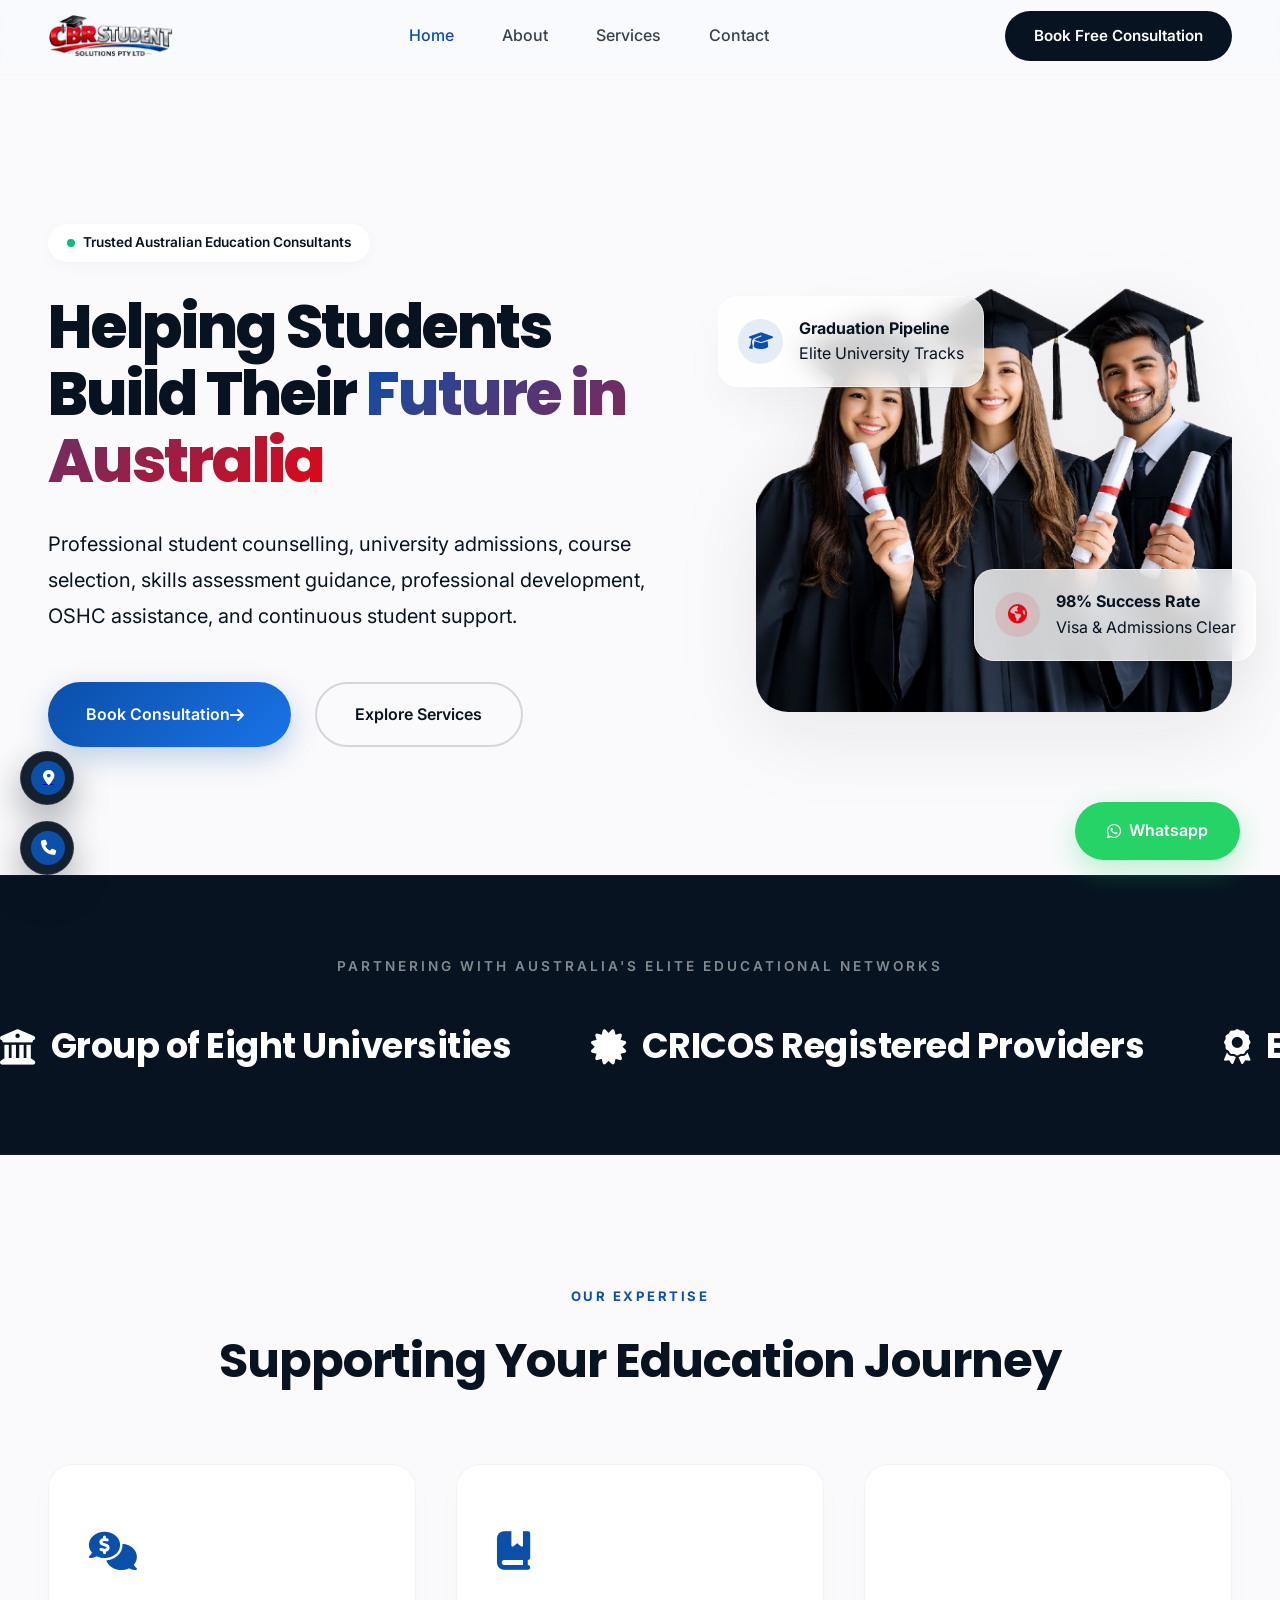
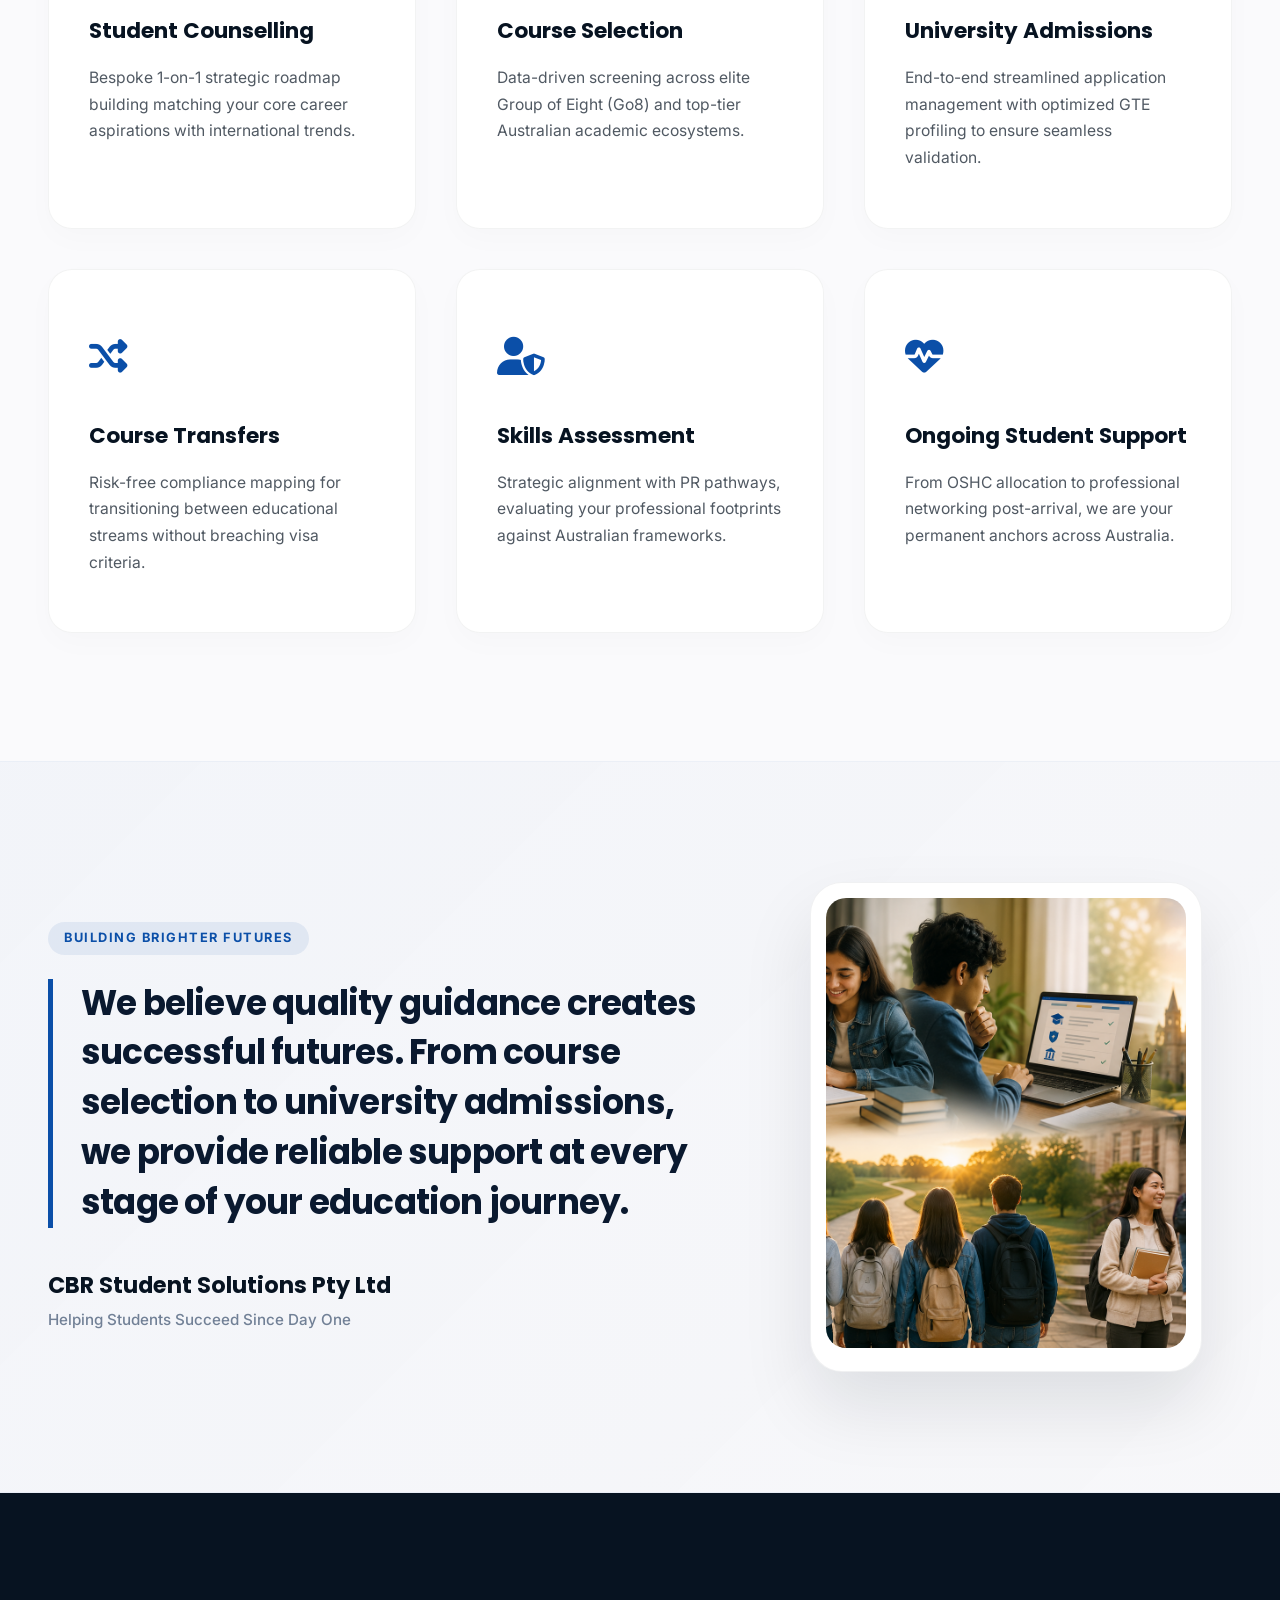
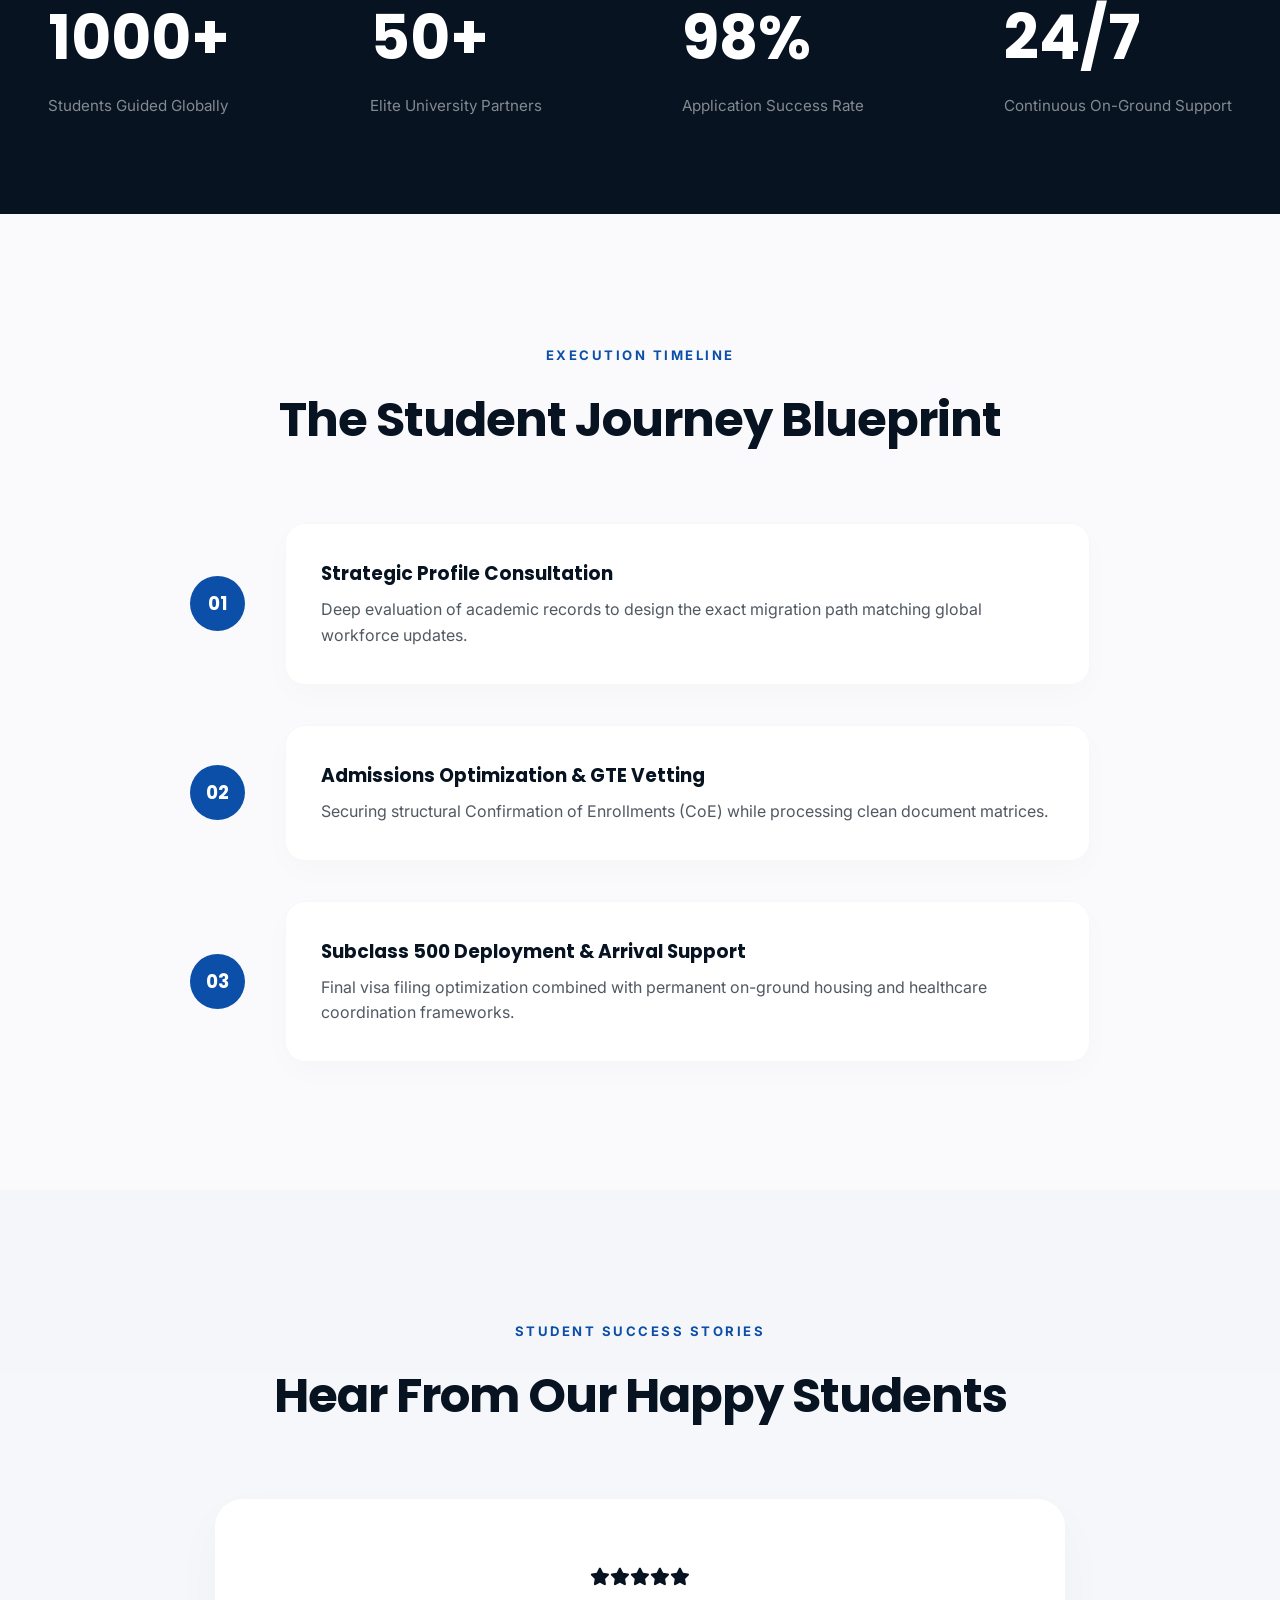
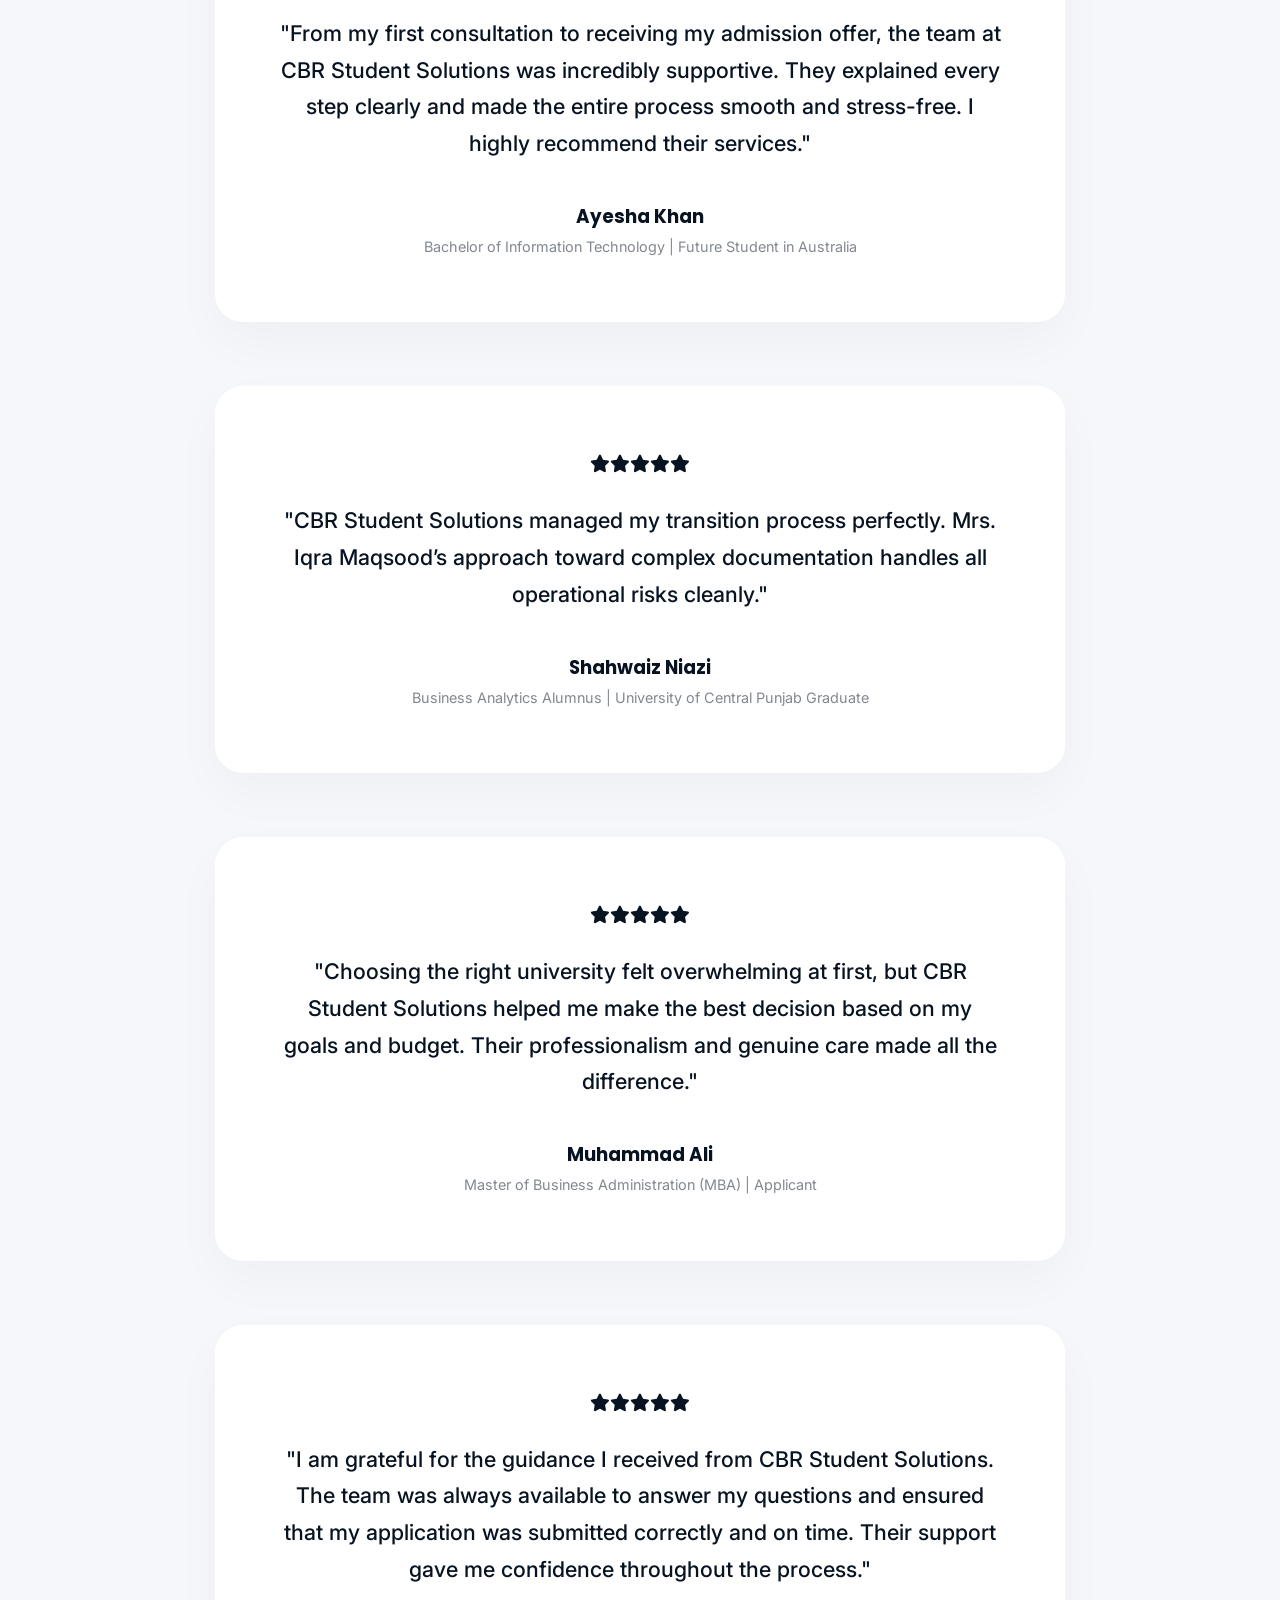
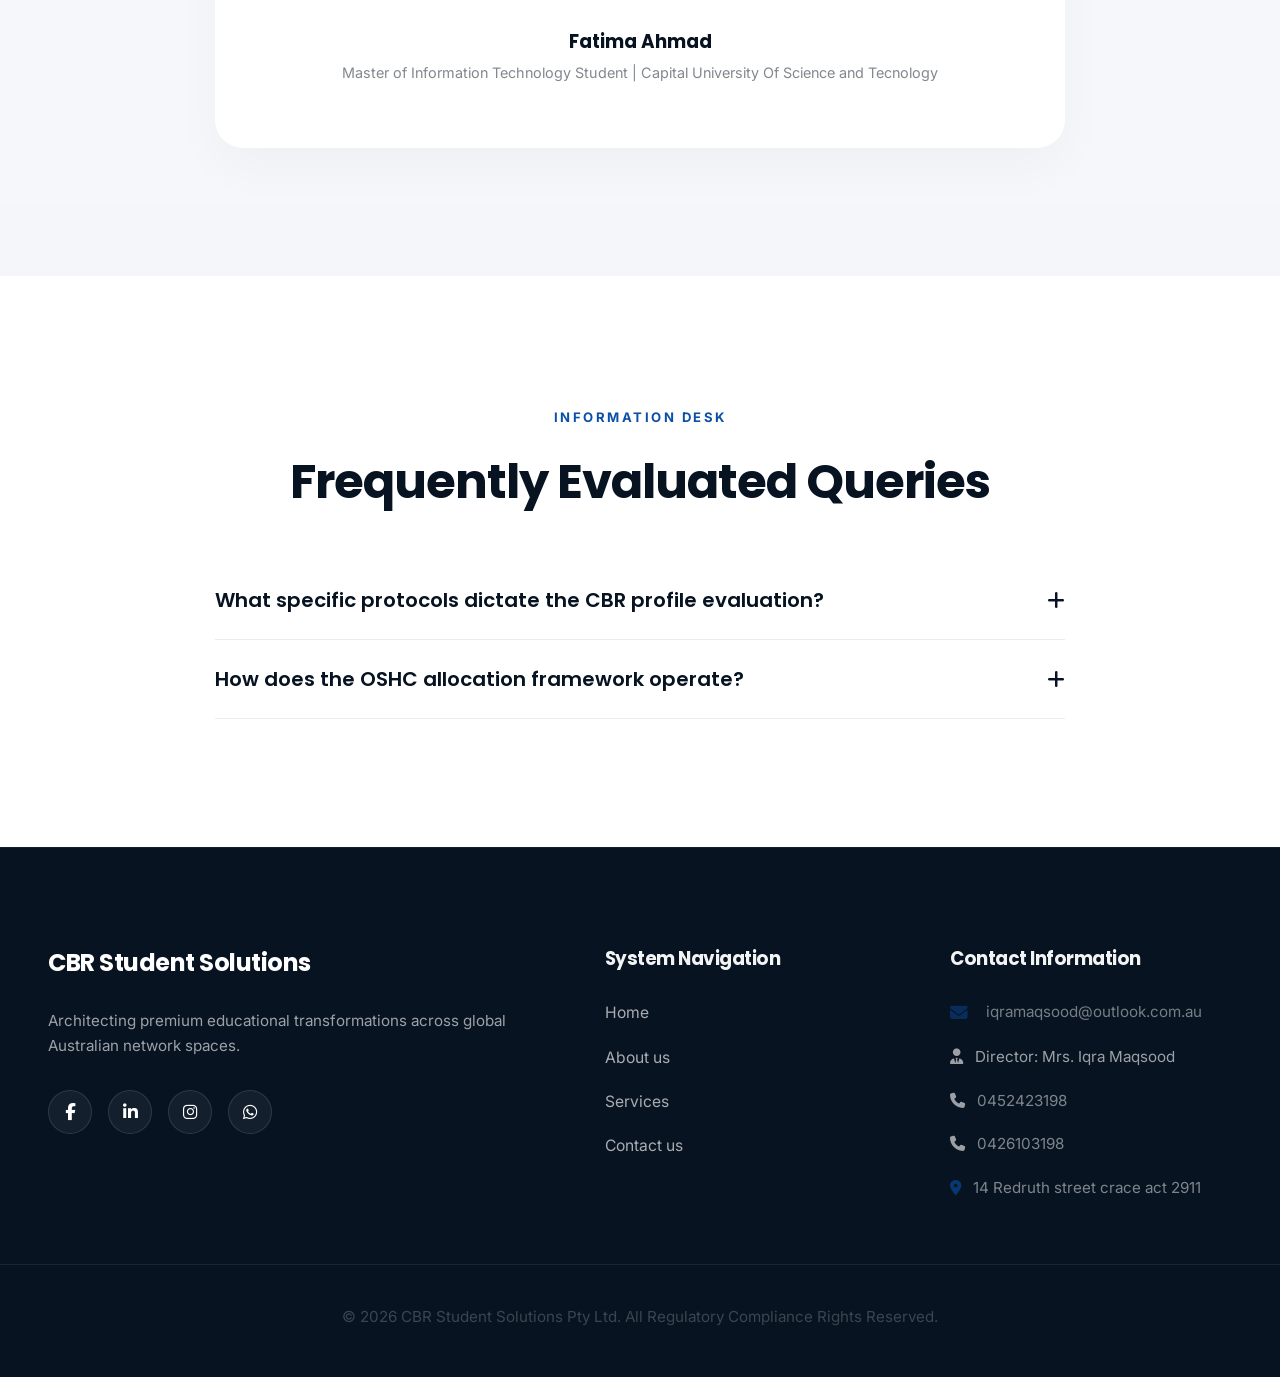
==== index.html @ 1807a9c5 "Add files via upload" ====
<!DOCTYPE html>
<html lang="en">
<head>
    <meta charset="UTF-8">
    <meta name="viewport" content="width=device-width, initial-scale=1.0">
    <meta name="description" content="CBR Student Solutions Pty Ltd - Elite Australian Education Consultancy. Expert university admissions, visa compliance, and course selection by Mrs. Iqra Maqsood.">
    <meta name="keywords" content="Study in Australia, Australian Education Consultant, University Admission, Student Visa Australia, CBR Student Solutions">
    <meta name="author" content="CBR Student Solutions">
    
    <!-- Open Graph Metadata -->
    <meta property="og:type" content="website">
    <meta property="og:url" content="https://cbrstudentsolutions.com.au/">
    <meta property="og:title" content="CBR Student Solutions | Australian Education Consultancy">
    <meta property="og:description" content="Empowering international students to build their futures in Australia with elite, transparent counseling and end-to-end admissions support.">
    <meta property="og:image" content="assets/images/og-banner.jpg">

    <title>CBR Student Solutions | Elite Australian Education Consultancy</title>
    
    <!-- Premium Google Fonts -->
    <link rel="preconnect" href="https://fonts.googleapis.com">
    <link rel="preconnect" href="https://fonts.gstatic.com" crossorigin>
    <link href="https://fonts.googleapis.com/css2?family=Inter:wght@300;400;500;600;700&family=Poppins:wght@400;600;700;800&display=swap" rel="stylesheet">
    
    <!-- Font Awesome Icons Core -->
    <link rel="stylesheet" href="https://cdnjs.cloudflare.com/ajax/libs/font-awesome/6.4.0/css/all.min.css">
    
    <!-- Third-Party Animation Core Stylesheets (Pre-load optimized) -->
    <link rel="stylesheet" href="https://unpkg.com/aos@next/dist/aos.css" />

    <!-- System Architecture Stylesheets -->
    <link rel="stylesheet" href="css/style.css">
    <link rel="stylesheet" href="css/animations.css">
    <link rel="stylesheet" href="css/responsive.css">
</head>
<body>

    <!-- Ultra-Luxury Smooth Scroll Progress Tracker -->
    <div class="scroll-progress-container">
        <div class="scroll-progress-bar" id="progressBar"></div>
    </div>

    <!-- Transparent Glass Header -->
    <header class="glass-header">
        <div class="header-container">
            <a href="index.html" class="logo-wrapper">
                <!-- High-End Responsive PNG Logo Placement Component -->
                <img src="assets/logo1.png" alt="CBR Student Solutions Logo" class="brand-logo-img">
            </a>
            
            <nav class="nav-menu">
                <a href="index.html" class="nav-link active">Home</a>
                <a href="about.html" class="nav-link">About</a>
                <a href="services.html" class="nav-link">Services</a>
                <a href="contact.html" class="nav-link">Contact</a>
            </nav>

            <div class="header-actions">
                <a href="contact.html" class="cta-premium">
                    <span>Book Free Consultation</span>
                </a>
                <button class="hamburger-menu" aria-label="Toggle Menu">
                    <span class="bar"></span>
                    <span class="bar"></span>
                    <span class="bar"></span>
                </button>
            </div>
        </div>
    </header>

    <!-- Master Content Flow Wrapper -->
    <main class="main-content-flow">
        
        <!-- Apple & Stripe-Inspired Hero Section -->
        <section class="hero-section">
            <div class="hero-bg-glow animate-gradient"></div>
            <div class="container hero-grid">
                
                <div class="hero-content">
                    <div class="trust-badge-mini" data-aos="fade-down">
                        <span class="badge-dot"></span> Trusted Australian Education Consultants
                    </div>
                    <h1 class="hero-title" data-aos="fade-up" data-aos-delay="100">
                        Helping Students Build Their <span class="text-gradient">Future in Australia</span>
                    </h1>
                    <p class="hero-subtitle" data-aos="fade-up" data-aos-delay="200">
                        Professional student counselling, university admissions, course selection, skills assessment guidance, professional development, OSHC assistance, and continuous student support.
                    </p>
                    <div class="hero-cta-group" data-aos="fade-up" data-aos-delay="300">
                        <a href="contact.html" class="btn-primary-glow">Book Consultation <i class="fa-solid fa-arrow-right icon-spacing"></i></a>
                        <a href="services.html" class="btn-secondary-outline">Explore Services</a>
                    </div>
                </div>

                <div class="hero-visual-wrapper" data-aos="zoom-in-up" data-aos-delay="200">
                    <div class="parallax-scene">
                        <div class="main-hero-image-layer">
                            <img src="assets/student11.png" alt="International Students Australia" class="premium-hero-img">
                        </div>
                        
                        <!-- Floating Luxury UI Modules -->
                        <div class="glass-card-floating floating-1">
                            <div class="icon-box-mesh blue-glow"><i class="fa-solid fa-graduation-cap"></i></div>
                            <div>
                                <h4>Graduation Pipeline</h4>
                                <p>Elite University Tracks</p>
                            </div>
                        </div>

                        <div class="glass-card-floating floating-2">
                            <div class="icon-box-mesh red-glow"><i class="fa-solid fa-earth-americas"></i></div>
                            <div>
                                <h4>98% Success Rate</h4>
                                <p>Visa & Admissions Clear</p>
                            </div>
                        </div>
                    </div>
                </div>

            </div>
        </section>

        <!-- ==========================================================================
           ULTRA-PREMIUM INFINITE INSTITUTIONAL LOGO MARQUEE (REFACTORED WITH DUAL LOOP)
           ========================================================================== -->
        <section class="marquee-section">
            <div class="marquee-title">Partnering With Australia's Elite Educational Networks</div>
            <div class="marquee-track-container">
                <div class="marquee-content-wrapper dynamic-loop-engine">
                    <!-- Primary Master Frame Track -->
                    <div class="marquee-loop-track">
                        <span><i class="fa-solid fa-building-columns"></i> Group of Eight Universities</span>
                        <span><i class="fa-solid fa-certificate"></i> CRICOS Registered Providers</span>
                        <span><i class="fa-solid fa-award"></i> Elite Technical Colleges</span>
                        <span><i class="fa-solid fa-passport"></i> Subclass 500 Compliant Ecosystems</span>
                        <span><i class="fa-solid fa-graduation-cap"></i> Go8 Admissions Certified</span>
                    </div>
                    <!-- Duplicate Identical Mirror Track for Infinite 100% Loop (Fixes Page Bleeding) -->
                    <div class="marquee-loop-track" aria-hidden="true">
                        <span><i class="fa-solid fa-building-columns"></i> Group of Eight Universities</span>
                        <span><i class="fa-solid fa-certificate"></i> CRICOS Registered Providers</span>
                        <span><i class="fa-solid fa-award"></i> Elite Technical Colleges</span>
                        <span><i class="fa-solid fa-passport"></i> Subclass 500 Compliant Ecosystems</span>
                        <span><i class="fa-solid fa-graduation-cap"></i> Go8 Admissions Certified</span>
                    </div>
                </div>
            </div>
        </section>

        <!-- Services Section with Awwwards-Inspired Mesh Grid -->
        <section class="services-section" id="services">
            <div class="container">
                <div class="section-header text-center" data-aos="fade-up">
                    <span class="section-subtitle">Our Expertise</span>
                    <h2 class="section-title">Supporting Your Education Journey</h2>
                </div>
                
                <div class="services-mesh">
                    <div class="service-card-premium visual-tilt" data-aos="fade-up" data-aos-delay="100">
                        <div class="card-glow-effect"></div>
                        <div class="service-icon-wrapper"><i class="fa-solid fa-comments-dollar text-primary"></i></div>
                        <h3 class="service-card-title">Student Counselling</h3>
                        <p class="service-card-desc">Bespoke 1-on-1 strategic roadmap building matching your core career aspirations with international trends.</p>
                    </div>

                    <div class="service-card-premium visual-tilt" data-aos="fade-up" data-aos-delay="200">
                        <div class="card-glow-effect"></div>
                        <div class="service-icon-wrapper"><i class="fa-solid fa-book-bookmark text-primary"></i></div>
                        <h3 class="service-card-title">Course Selection</h3>
                        <p class="service-card-desc">Data-driven screening across elite Group of Eight (Go8) and top-tier Australian academic ecosystems.</p>
                    </div>

                    <div class="service-card-premium visual-tilt" data-aos="fade-up" data-aos-delay="300">
                        <div class="card-glow-effect"></div>
                        <div class="service-icon-wrapper"><i class="fa-solid fa-hotel... building-user text-primary"></i></div>
                        <h3 class="service-card-title">University Admissions</h3>
                        <p class="service-card-desc">End-to-end streamlined application management with optimized GTE profiling to ensure seamless validation.</p>
                    </div>

                    <div class="service-card-premium visual-tilt" data-aos="fade-up" data-aos-delay="400">
                        <div class="card-glow-effect"></div>
                        <div class="service-icon-wrapper"><i class="fa-solid fa-shuffle text-primary"></i></div>
                        <h3 class="service-card-title">Course Transfers</h3>
                        <p class="service-card-desc">Risk-free compliance mapping for transitioning between educational streams without breaching visa criteria.</p>
                    </div>

                    <div class="service-card-premium visual-tilt" data-aos="fade-up" data-aos-delay="500">
                        <div class="card-glow-effect"></div>
                        <div class="service-icon-wrapper"><i class="fa-solid fa-user-shield text-primary"></i></div>
                        <h3 class="service-card-title">Skills Assessment</h3>
                        <p class="service-card-desc">Strategic alignment with PR pathways, evaluating your professional footprints against Australian frameworks.</p>
                    </div>

                    <div class="service-card-premium visual-tilt" data-aos="fade-up" data-aos-delay="600">
                        <div class="card-glow-effect"></div>
                        <div class="service-icon-wrapper"><i class="fa-solid fa-heart-pulse text-primary"></i></div>
                        <h3 class="service-card-title">Ongoing Student Support</h3>
                        <p class="service-card-desc">From OSHC allocation to professional networking post-arrival, we are your permanent anchors across Australia.</p>
                    </div>
                </div>
            </div>
        </section>

        <!-- Executive Director Message Section -->
        <!-- <section class="director-profile-section">
            <div class="container director-grid">
                <div class="director-narrative" data-aos="fade-right">
                    <div class="executive-tag">Our Commitment to Students</div>
                    <h2 class="director-statement">"Every student's journey is unique. We are committed to providing honest guidance, personalized support, and trusted advice to help you achieve your education goals in Australia."</h2>
                    <div class="director-identity-footer">
                        <h3 class="director-name">Mrs. Iqra Maqsood</h3>
                        <p class="director-designation">Director, CBR Student Solutions Pty Ltd</p>
                    </div>
                </div>
                <div class="director-portrait-container" data-aos="fade-left">
                    <div class="portrait-glass-card">
                        <img src="assets/about2.png" alt="Mrs. Iqra Maqsood Portrait" class="executive-portrait">
                    </div>
                </div>
            </div>
        </section> -->
        <!-- Executive Director Message Section (Home Page Variant) -->
        <section class="director-profile-section">
            <div class="container director-grid">
                <div class="director-narrative" data-aos="fade-right">
                    <div class="executive-tag">Building Brighter Futures</div>
                    <h2 class="director-statement">We believe quality guidance creates successful futures. From course selection to university admissions, we provide reliable support at every stage of your education journey.</h2>
                    <div class="director-identity-footer">
                        <h3 class="director-name">CBR Student Solutions Pty Ltd</h3>
                        <p class="director-designation">Helping Students Succeed Since Day One</p>
                    </div>
                </div>
                <div class="director-portrait-container" data-aos="fade-left">
                    <div class="portrait-glass-card">
                        <img src="assets/home2.png" alt="Mrs. Iqra Maqsood Portrait" class="executive-portrait">
                    </div>
                </div>
            </div>
        </section>

        <!-- Live Statistics Counter Banner -->
        <section class="stats-counter-banner">
            <div class="container stats-flex">
                <div class="stat-node" data-aos="zoom-in">
                    <div class="stat-count-wrapper"><span class="counter-val" data-target="1000">1000</span>+</div>
                    <p class="stat-node-label">Students Guided Globally</p>
                </div>
                <div class="stat-node" data-aos="zoom-in" data-aos-delay="100">
                    <div class="stat-count-wrapper"><span class="counter-val" data-target="50">50</span>+</div>
                    <p class="stat-node-label">Elite University Partners</p>
                </div>
                <div class="stat-node" data-aos="zoom-in" data-aos-delay="200">
                    <div class="stat-count-wrapper"><span class="counter-val" data-target="98">98</span>%</div>
                    <p class="stat-node-label">Application Success Rate</p>
                </div>
                <div class="stat-node" data-aos="zoom-in" data-aos-delay="300">
                    <div class="stat-count-wrapper">24/7</div>
                    <p class="stat-node-label">Continuous On-Ground Support</p>
                </div>
            </div>
        </section>

        <!-- Blueprint Student Journey Timeline Section -->
        <section class="journey-timeline-section">
            <div class="container">
                <div class="section-header text-center" data-aos="fade-up">
                    <span class="section-subtitle">Execution Timeline</span>
                    <h2 class="section-title">The Student Journey Blueprint</h2>
                </div>

                <div class="interactive-timeline">
                    <div class="timeline-step-block" data-aos="fade-up">
                        <div class="step-number-node">01</div>
                        <div class="step-card-glass">
                            <h3>Strategic Profile Consultation</h3>
                            <p>Deep evaluation of academic records to design the exact migration path matching global workforce updates.</p>
                        </div>
                    </div>

                    <div class="timeline-step-block" data-aos="fade-up" data-aos-delay="100">
                        <div class="step-number-node">02</div>
                        <div class="step-card-glass">
                            <h3>Admissions Optimization & GTE Vetting</h3>
                            <p>Securing structural Confirmation of Enrollments (CoE) while processing clean document matrices.</p>
                        </div>
                    </div>

                    <div class="timeline-step-block" data-aos="fade-up" data-aos-delay="200">
                        <div class="step-number-node">03</div>
                        <div class="step-card-glass">
                            <h3>Subclass 500 Deployment & Arrival Support</h3>
                            <p>Final visa filing optimization combined with permanent on-ground housing and healthcare coordination frameworks.</p>
                        </div>
                    </div>
                </div>
            </div>
        </section>

        <!-- Alumni Testimonials Slider Grid -->
        <section class="testimonials-section">
            <div class="container">
                <div class="section-header text-center" data-aos="fade-up">
                    <span class="section-subtitle">Student Success Stories</span>
                    <h2 class="section-title">Hear From Our Happy Students</h2>
                </div>
                
                <div class="testimonial-glass-card" data-aos="zoom-in">
                    <div class="rating-stars"><i class="fa-solid fa-star text-secondary"></i><i class="fa-solid fa-star text-secondary"></i><i class="fa-solid fa-star text-secondary"></i><i class="fa-solid fa-star text-secondary"></i><i class="fa-solid fa-star text-secondary"></i></div>
                    <p class="testimonial-text">"From my first consultation to receiving my admission offer, the team at CBR Student Solutions was incredibly supportive. They explained every step clearly and made the entire process smooth and stress-free. I highly recommend their services."</p>
                    <div class="student-profile-info">
                        <h4>Ayesha Khan</h4>
                        <p>Bachelor of Information Technology | Future Student in Australia</p>
                    </div>
                </div>
            </div>
            <!-- 2 -->
             <div class="testimonial-glass-card" data-aos="zoom-in">
                    <div class="rating-stars"><i class="fa-solid fa-star text-secondary"></i><i class="fa-solid fa-star text-secondary"></i><i class="fa-solid fa-star text-secondary"></i><i class="fa-solid fa-star text-secondary"></i><i class="fa-solid fa-star text-secondary"></i></div>
                    <p class="testimonial-text">"CBR Student Solutions managed my transition process perfectly. Mrs. Iqra Maqsood’s approach toward complex documentation handles all operational risks cleanly."</p>
                    <div class="student-profile-info">
                        <h4>Shahwaiz Niazi</h4>
                        <p>Business Analytics Alumnus | University of Central Punjab Graduate</p>
                    </div>
                </div>
            </div>
            <!-- 3 -->
             <div class="testimonial-glass-card" data-aos="zoom-in">
                    <div class="rating-stars"><i class="fa-solid fa-star text-secondary"></i><i class="fa-solid fa-star text-secondary"></i><i class="fa-solid fa-star text-secondary"></i><i class="fa-solid fa-star text-secondary"></i><i class="fa-solid fa-star text-secondary"></i></div>
                    <p class="testimonial-text">"Choosing the right university felt overwhelming at first, but CBR Student Solutions helped me make the best decision based on my goals and budget. Their professionalism and genuine care made all the difference."</p>
                    <div class="student-profile-info">
                        <h4>Muhammad Ali</h4>
                        <p>Master of Business Administration (MBA) | Applicant</p>
                    </div>
                </div>
            </div>
            <!-- 4 -->
             <div class="testimonial-glass-card" data-aos="zoom-in">
                    <div class="rating-stars"><i class="fa-solid fa-star text-secondary"></i><i class="fa-solid fa-star text-secondary"></i><i class="fa-solid fa-star text-secondary"></i><i class="fa-solid fa-star text-secondary"></i><i class="fa-solid fa-star text-secondary"></i></div>
                    <p class="testimonial-text">"I am grateful for the guidance I received from CBR Student Solutions. The team was always available to answer my questions and ensured that my application was submitted correctly and on time. Their support gave me confidence throughout the process."</p>
                    <div class="student-profile-info">
                        <h4>Fatima Ahmad</h4>
                        <p>Master of Information Technology Student | Capital University Of Science and Tecnology</p>
                    </div>
                </div>
            </div>
        </section>

        <!-- FAQ System Accordion Grid -->
        <section class="faq-section">
            <div class="container">
                <div class="section-header text-center" data-aos="fade-up">
                    <span class="section-subtitle">Information Desk</span>
                    <h2 class="section-title">Frequently Evaluated Queries</h2>
                </div>

                <div class="faq-accordion-wrapper" data-aos="fade-up">
                    <div class="faq-accordion-item">
                        <button class="faq-trigger">What specific protocols dictate the CBR profile evaluation? <span class="accordion-icon"><i class="fa-solid fa-plus"></i></span></button>
                        <div class="faq-panel">
                            <p>We work systematically on predictive qualification frameworks. Every application matrix is cross-checked against standard Australian Department of Home Affairs guidelines before final submission.</p>
                        </div>
                    </div>
                    <div class="faq-accordion-item">
                        <button class="faq-trigger">How does the OSHC allocation framework operate? <span class="accordion-icon"><i class="fa-solid fa-plus"></i></span></button>
                        <div class="faq-panel">
                            <p>We source valid Overseas Student Health Cover allocations directly from premium certified providers instantly ensuring full data compliance alignment.</p>
                        </div>
                    </div>
                </div>
            </div>
        </section>

    </main>

    <!-- Floating Hardware Accelerated Sticky WhatsApp Action -->
    <a href="https://wa.me/61426103198" class="whatsapp-floating-trigger" target="_blank" rel="noopener noreferrer" aria-label="WhatsApp Executive Chat">
        <i class="fa-brands fa-whatsapp icon-spacing"></i> Whatsapp
    </a>

   
<!-- Premium Luxury Footer System -->
    <footer class="premium-footer">
        <div class="container footer-grid">
            
            <!-- Left Brand Column with Social Integration -->
            <div class="footer-brand-column">
                <h3>CBR Student Solutions</h3>
                <p>Architecting premium educational transformations across global Australian network spaces.</p>
                
                <!-- Luxury High-Engagement Social Action Panel -->
                <div class="footer-social-panel">
                    <a href="https://facebook.com/cbrstudentsolutions" target="_blank" rel="noopener noreferrer" class="social-mesh-node" aria-label="Connect on Facebook">
                        <i class="fa-brands fa-facebook-f"></i>
                    </a>
                    <a href="https://linkedin.com/company/cbrstudentsolutions" target="_blank" rel="noopener noreferrer" class="social-mesh-node" aria-label="Connect on LinkedIn">
                        <i class="fa-brands fa-linkedin-in"></i>
                    </a>
                    <a href="https://instagram.com/cbrstudentsolutions" target="_blank" rel="noopener noreferrer" class="social-mesh-node" aria-label="Follow on Instagram">
                        <i class="fa-brands fa-instagram"></i>
                    </a>
                    <a href="https://wa.me/61426103198" target="_blank" rel="noopener noreferrer" class="social-mesh-node" aria-label="Chat on WhatsApp">
                        <i class="fa-brands fa-whatsapp"></i>
                    </a>
                </div>
            </div>

            <!-- Middle Navigation Links Column -->
            <div class="footer-links-column">
                <h4>System Navigation</h4>
                <a href="index.html">Home</a>
                <a href="about.html">About us</a>
                <a href="services.html">Services</a>
                <a href="contact.html">Contact us</a>
            </div>

            <!-- Right Communications Column with Clickable Email -->
            <div class="footer-contact-column">
                <h4>Contact Information</h4>
                <p>
                    <a href="mailto:iqramaqsood@outlook.com.au?subject=Inquiry%20from%20CBR%20Student%20Solutions" class="footer-mail-trigger">
                        <i class="fa-solid fa-envelope icon-spacing"></i> iqramaqsood@outlook.com.au
                    </a>
                </p>
                <p><i class="fa-solid fa-user-tie icon-spacing"></i> Director: Mrs. Iqra Maqsood</p>
                <p><i class="fa-solid fa-phone icon-spacing"></i> <a href="tel:0452423198" style="color: inherit; text-decoration: none; opacity: 0.8;">0452423198</a></p>
                <p><i class="fa-solid fa-phone icon-spacing"></i> <a href="tel:0426103198" style="color: inherit; text-decoration: none; opacity: 0.8;">0426103198</a></p>
                <p>
    <i class="fa-solid fa-location-dot icon-spacing" style="color: #0B4FA8;"></i> 
    <a href="https://www.google.com/maps/search/?api=1&query=14+Redruth+street+crace+act+2911" target="_blank" rel="noopener noreferrer" style="color: inherit; text-decoration: none; opacity: 0.8; transition: opacity 0.3s;" onmouseover="this.style.opacity='1'" onmouseout="this.style.opacity='0.8'">
        14 Redruth street crace act 2911
    </a>
</p>
            </div>

        </div>
        <div class="footer-copyright-bar text-center">
            <p>&copy; 2026 CBR Student Solutions Pty Ltd. All Regulatory Compliance Rights Reserved.</p>
        </div>
    </footer>

    <!-- Core Script Injections -->
    <script src="https://cdnjs.cloudflare.com/ajax/libs/gsap/3.12.2/gsap.min.js"></script>
    <script src="https://unpkg.com/aos@next/dist/aos.js"></script>
    
    <script src="js/script.js"></script>
    <script src="js/animations.js"></script>
<!-- ==========================================================================
       CENTRAL VERTICAL SIDES FLOATING INTERACTION MATRIX (MAPS & TWO HOTLINES)
       ========================================================================== -->
    
    <!-- Left Side Center: Animated Location Node (Google Maps Route) -->
    <a href="https://www.google.com/maps/search/?api=1&query=14+Redruth+street+crace+act+2911" target="_blank" rel="noopener noreferrer" class="floating-axis-node axis-left">
        <div class="axis-node-trigger">
            <i class="fa-solid fa-location-dot animation-pulse"></i>
        </div>
        <div class="axis-node-content">
            <span>14 Redruth street crace act 2911</span>
        </div>
    </a>

    <!-- Right Side Center: Animated Dual Phone Directory Node -->
    <div class="floating-axis-node axis-right">
        <div class="axis-node-trigger">
            <i class="fa-solid fa-phone animation-ring"></i>
        </div>
        <div class="axis-node-content dual-phone-stack">
            <a href="tel:0452423198" class="stack-phone-link">0452423198</a>
            <a href="tel:0426103198" class="stack-phone-link">0426103198</a>
        </div>
    </div>
</body>
</html>
---- css/style.css ----
/* ==========================================================================
   GLOBAL DESIGN VARIABLES SPECIFICATION SHEET
   ========================================================================== */
:root {
    --primary: #0B4FA8;
    --secondary: #E30613;
    --bg-main: #F7FAFD;
    --dark-void: #071321;
    --white: #FFFFFF;
    
    /* Design System Constants */
    --glass-bg: rgba(255, 255, 255, 0.75);
    --glass-border: rgba(255, 255, 255, 0.4);
    --font-heading: 'Poppins', sans-serif;
    --font-body: 'Inter', sans-serif;
    --transition-smooth: all 0.4s cubic-bezier(0.16, 1, 0.3, 1);
}

/* Master Engine Reset Rules */
* {
    box-sizing: border-box;
    margin: 0;
    padding: 0;
}

html, body {
    background-color: var(--bg-main);
    color: var(--dark-void);
    font-family: var(--font-body);
    font-size: 16px;
    line-height: 1.6;
    overflow-x: hidden;
    -webkit-font-smoothing: antialiased;
    width: 100%;
}

/* Base Structural Grid Containers */
.container {
    width: 100%;
    max-width: 1440px;
    margin: 0 auto;
    padding: 0 4rem;
}

.text-center { text-align: center; }
.icon-spacing { margin-right: 0.5rem; }

/* Custom Progress Overlay */
.scroll-progress-container {
    position: fixed;
    top: 0;
    left: 0;
    width: 100%;
    height: 4px;
    z-index: 1000;
    background: transparent;
}

.scroll-progress-bar {
    height: 100%;
    background: linear-gradient(90deg, var(--primary), var(--secondary));
    width: 0%;
}

/* ==========================================================================
   TRANSPARENT GLASS NAVBAR ARCHITECTURE WITH HAMBURGER ENGAGEMENT
   ========================================================================== */
.glass-header {
    position: fixed;
    top: 0;
    left: 0;
    width: 100%;
    z-index: 990;
    background: rgba(247, 250, 253, 0.85);
    backdrop-filter: blur(20px);
    -webkit-backdrop-filter: blur(20px);
    border-bottom: 1px solid var(--glass-border);
    transition: var(--transition-smooth);
}

.header-container {
    display: flex;
    justify-content: space-between;
    align-items: center;
    padding: 1.5rem 4rem;
    position: relative;
    width: 100%;
}

.logo-wrapper { text-decoration: none; z-index: 1001; }
.logo-text { font-family: var(--font-heading); font-weight: 800; font-size: 1.6rem; color: var(--dark-void); letter-spacing: -0.5px; }
.logo-accent { color: var(--primary); }

.nav-menu { display: flex; gap: 3rem; align-items: center; }
.nav-link { font-weight: 500; text-decoration: none; color: var(--dark-void); opacity: 0.8; transition: var(--transition-smooth); position: relative; }
.nav-link:hover, .nav-link.active { opacity: 1; color: var(--primary); }

.header-actions { display: flex; align-items: center; gap: 1.5rem; z-index: 1001; }

/* Dynamic Hamburg Element Shapes */
.hamburger-menu {
    display: none;
    flex-direction: column;
    justify-content: space-between;
    width: 26px;
    height: 18px;
    background: transparent;
    border: none;
    cursor: pointer;
    padding: 0;
}

.hamburger-menu .bar {
    width: 100%;
    height: 2px;
    background-color: var(--dark-void);
    transition: var(--transition-smooth);
    transform-origin: left center;
}

/* Buttons Structs */
.cta-premium {
    background: var(--dark-void);
    color: var(--white);
    padding: 0.8rem 1.8rem;
    border-radius: 100px;
    text-decoration: none;
    font-weight: 600;
    font-size: 0.95rem;
    transition: var(--transition-smooth);
    white-space: nowrap;
}

.cta-premium:hover { background: var(--primary); }

.btn-primary-glow {
    background: linear-gradient(135deg, var(--primary), #1a73e8);
    color: var(--white);
    padding: 1.1rem 2.4rem;
    border-radius: 100px;
    text-decoration: none;
    font-weight: 600;
    box-shadow: 0 10px 30px rgba(11, 79, 168, 0.25);
    display: inline-flex;
    align-items: center;
    justify-content: center;
    border: none;
    transition: var(--transition-smooth);
}

.btn-primary-glow:hover { transform: translateY(-3px); box-shadow: 0 15px 40px rgba(11, 79, 168, 0.4); }

.btn-secondary-outline {
    background: transparent;
    color: var(--dark-void);
    padding: 1.1rem 2.4rem;
    border-radius: 100px;
    text-decoration: none;
    font-weight: 600;
    border: 2px solid rgba(7, 19, 33, 0.15);
    display: inline-flex;
    align-items: center;
    justify-content: center;
    transition: var(--transition-smooth);
}

.btn-secondary-outline:hover { border-color: var(--dark-void); background: rgba(7, 19, 33, 0.02); }

/* ==========================================================================
   HERO ARCHITECTURE
   ========================================================================== */
.main-content-flow { display: block; position: relative; width: 100%; }
.hero-section { position: relative; padding: 14rem 0 8rem 0; min-height: 95vh; display: flex; align-items: center; }
.hero-grid { display: grid; grid-template-columns: 1.15fr 0.85fr; gap: 4rem; align-items: center; position: relative; z-index: 5; }

.trust-badge-mini {
    display: inline-flex;
    align-items: center;
    gap: 0.5rem;
    background: var(--white);
    padding: 0.5rem 1.2rem;
    border-radius: 100px;
    font-size: 0.85rem;
    font-weight: 600;
    box-shadow: 0 4px 15px rgba(7, 19, 33, 0.03);
    margin-bottom: 2rem;
}
.badge-dot { width: 8px; height: 8px; background: #10b981; border-radius: 50%; }

.hero-title { font-family: var(--font-heading); font-size: 4.4rem; line-height: 1.1; font-weight: 800; letter-spacing: -2px; margin-bottom: 2rem; }
.text-gradient { background: linear-gradient(135deg, var(--primary), var(--secondary)); -webkit-background-clip: text; -webkit-text-fill-color: transparent; }
.hero-subtitle { font-size: 1.25rem; line-height: 1.8; opacity: 0.75; margin-bottom: 3rem; }
.hero-cta-group { display: flex; gap: 1.5rem; flex-wrap: wrap; }

.hero-visual-wrapper { position: relative; height: 500px; }
.parallax-scene { width: 100%; height: 100%; position: relative; }
/* ==========================================================================
   PREMIUM TRANSPARENT HERO IMAGE FIX (NO WHITE BACKGROUND LEAKS)
   ========================================================================= */
.premium-hero-img {
    width: 100% !important;
    height: 100% !important;
    
    /* FIX: 'contain' ensures the transparent PNG scales perfectly without stretching or cropping */
    object-fit: contain !important; 
    
    border-radius: 32px !important;
    
    /* Strict transparency insurance */
    background: transparent !important;
    background-color: transparent !important;
    
    /* Premium soft shadow layer that wraps around the students naturally */
    filter: drop-shadow(0 20px 40px rgba(7, 19, 33, 0.08)) !important;
    
    /* Box shadow removed because it creates a giant rectangular box shadow around transparency */
    box-shadow: none !important; 
}
/* ==========================================================================
   SERVICES GRID & OTHER SYSTEM METRICS
   ========================================================================== */
.services-section { padding: 8rem 0; }
.section-subtitle { color: var(--secondary); text-transform: uppercase; font-size: 0.9rem; letter-spacing: 2.5px; font-weight: 700; display: block; margin-bottom: 0.5rem; }
.section-title { font-family: var(--font-heading); font-size: 3rem; font-weight: 700; letter-spacing: -1px; }
.services-mesh { display: grid; grid-template-columns: repeat(3, 1fr); gap: 2.5rem; margin-top: 4rem; }

.service-card-premium {
    position: relative;
    background: var(--white);
    border: 1px solid rgba(7, 19, 33, 0.05);
    border-radius: 24px;
    padding: 3.5rem 2.5rem;
    transition: var(--transition-smooth);
    box-shadow: 0 10px 30px rgba(7, 19, 33, 0.02);
}
.service-card-premium:hover { transform: translateY(-6px); box-shadow: 0 25px 50px rgba(11, 79, 168, 0.08); border-color: rgba(11, 79, 168, 0.2); }
.service-icon-wrapper { font-size: 2.4rem; margin-bottom: 2rem; color: var(--primary); }
.service-card-title { font-family: var(--font-heading); font-size: 1.35rem; font-weight: 700; margin-bottom: 1rem; }
.service-card-desc { opacity: 0.7; font-size: 0.98rem; line-height: 1.7; }
.view-all-box { margin-top: 4rem; }

/* Stats Engine */
.stats-counter-banner { background: var(--dark-void); color: var(--white); padding: 6rem 0; }
.stats-flex { display: flex; justify-content: space-between; align-items: center; }
.stat-count-wrapper { font-family: var(--font-heading); font-size: 3.8rem; font-weight: 700; margin-bottom: 0.5rem; }
.stat-node-label { opacity: 0.5; font-size: 0.95rem; }

/* Timeline Interface Layout */
.journey-timeline-section { padding: 8rem 0; }
.interactive-timeline { display: flex; flex-direction: column; gap: 2.5rem; max-width: 900px; margin: 4rem auto 0 auto; }
.timeline-step-block { display: flex; gap: 2.5rem; align-items: center; }
.step-number-node { background: var(--primary); color: var(--white); font-family: var(--font-heading); font-weight: 700; width: 55px; height: 55px; border-radius: 50%; display: flex; align-items: center; justify-content: center; font-size: 1.15rem; flex-shrink: 0; }
.step-card-glass { background: var(--white); padding: 2.2rem; border-radius: 20px; box-shadow: 0 10px 30px rgba(7, 19, 33, 0.02); border: 1px solid rgba(7,19,33,0.03); width: 100%; }
.step-card-glass h3 { font-family: var(--font-heading); margin-bottom: 0.5rem; }
.step-card-glass p { opacity: 0.7; }

/* Testimonials Array styling */
.testimonials-section { padding: 8rem 0; background: rgba(11,79,168,0.02); }
.testimonial-glass-card { background: var(--white); padding: 4rem; border-radius: 28px; max-width: 850px; margin: 4rem auto 0 auto; box-shadow: 0 20px 50px rgba(7,19,33,0.03); text-align: center; }
.rating-stars { margin-bottom: 1.5rem; font-size: 1.1rem; }
.testimonial-text { font-size: 1.35rem; line-height: 1.7; font-weight: 500; margin-bottom: 2.5rem; }
.student-profile-info h4 { font-family: var(--font-heading); font-size: 1.15rem; }
.student-profile-info p { opacity: 0.5; font-size: 0.9rem; margin-top: 0.25rem; }

/* Accordion Structs */
.faq-section { padding: 8rem 0; background: var(--white); }
.faq-accordion-wrapper { max-width: 850px; margin: 4rem auto 0 auto; display: flex; flex-direction: column; gap: 1.5rem; }
.faq-accordion-item { border-bottom: 1px solid rgba(7, 19, 33, 0.08); padding-bottom: 1.5rem; }
.faq-trigger { width: 100%; background: transparent; border: none; text-align: left; font-family: var(--font-heading); font-size: 1.25rem; font-weight: 600; color: var(--dark-void); display: flex; justify-content: space-between; align-items: center; }
.faq-panel { max-height: 0; overflow: hidden; transition: max-height 0.3s ease-out; }
.faq-panel p { padding-top: 1rem; opacity: 0.7; font-size: 1rem; }

/* WhatsApp Overlay Core */
.whatsapp-floating-trigger { position: fixed; bottom: 2.5rem; right: 2.5rem; background: #25d366; color: var(--white); padding: 1rem 2rem; border-radius: 100px; text-decoration: none; font-weight: 600; box-shadow: 0 10px 30px rgba(37, 211, 102, 0.3); z-index: 850; display: inline-flex; align-items: center; transition: var(--transition-smooth); }

/* ==========================================================================
   PRODUCTION-GRADE COMPOSITE CONTACT WORKSPACE DESIGN (Stripe Inspired)
   ========================================================================== */
.contact-secure-viewport {
    min-height: 100vh;
    display: flex;
    align-items: center;
    background: linear-gradient(135deg, #F7FAFD 0%, #EBF2FA 100%);
    padding: 8rem 0;
    width: 100%;
}

.contact-split-box {
    display: grid;
    grid-template-columns: 0.85fr 1.15fr;
    gap: 5rem;
    align-items: start;
    width: 100%;
}

.contact-meta-panel {
    position: sticky;
    top: 10rem;
}

.contact-panel-title {
    font-family: var(--font-heading);
    font-size: 3.2rem;
    font-weight: 800;
    line-height: 1.15;
    letter-spacing: -1.5px;
    margin-bottom: 1.5rem;
    color: var(--dark-void);
}

.panel-desc {
    font-size: 1.1rem;
    opacity: 0.75;
    margin-bottom: 3.5rem;
    line-height: 1.6;
}

.corporate-directory {
    display: flex;
    flex-direction: column;
    gap: 2rem;
}

.directory-item {
    background: rgba(255, 255, 255, 0.6);
    border: 1px solid rgba(7, 19, 33, 0.04);
    padding: 1.5rem;
    border-radius: 16px;
    backdrop-filter: blur(10px);
}

.directory-item span {
    font-size: 0.8rem;
    text-transform: uppercase;
    letter-spacing: 1px;
    color: var(--primary);
    font-weight: 700;
    display: flex;
    align-items: center;
    gap: 0.5rem;
}

.directory-item p {
    font-size: 1.15rem;
    font-weight: 600;
    margin-top: 0.5rem;
    color: var(--dark-void);
    word-break: break-all;
}

/* Elite Form Componentry Structure */
.contact-form-glass-wrapper {
    background: var(--white);
    padding: 3.5rem;
    border-radius: 28px;
    box-shadow: 0 30px 60px rgba(7, 19, 33, 0.04), 0 1px 3px rgba(7, 19, 33, 0.02);
    border: 1px solid rgba(255, 255, 255, 0.8);
    position: relative;
}

.premium-structured-form {
    display: flex;
    flex-direction: column;
    gap: 1.8rem;
}

.form-row-group {
    display: flex;
    flex-direction: column;
    gap: 0.6rem;
    width: 100%;
}

.form-row-group label {
    font-size: 0.9rem;
    font-weight: 600;
    color: var(--dark-void);
    opacity: 0.9;
    letter-spacing: -0.2px;
}

/* Explicit Reset Overrides for Inherent Primitive Input Flaws */
.glass-input {
    width: 100% !important;
    max-width: 100% !important;
    padding: 1.1rem 1.4rem !important;
    border-radius: 12px !important;
    border: 1.5px solid rgba(7, 19, 33, 0.12) !important;
    background: #FAFCFF !important;
    font-family: var(--font-body) !important;
    font-size: 1rem !important;
    color: var(--dark-void) !important;
    outline: none !important;
    box-sizing: border-box !important;
    transition: var(--transition-smooth) !important;
    -webkit-appearance: none;
    appearance: none;
}

.glass-input:focus {
    border-color: var(--primary) !important;
    background: var(--white) !important;
    box-shadow: 0 0 0 4px rgba(11, 79, 168, 0.1) !important;
}

/* Textarea Custom Direct Vitals */
textarea.glass-input {
    resize: vertical !important;
    min-height: 130px;
}

/* Custom Styled Select Field Controls Arrow Overlays */
select.glass-input {
    background-image: url("data:image/svg+xml,%3Csvg xmlns='http://www.w3.org/2000/svg' fill='none' viewBox='0 0 24 24' stroke='%23071321'%3E%3Cpath stroke-linecap='round' stroke-linejoin='round' stroke-width='2' d='M19 9l-7 7-7-7'/%3E%3C/svg%3E") !important;
    background-repeat: no-repeat !important;
    background-position: right 1.4rem center !important;
    background-size: 1.1rem !important;
    padding-right: 3rem !important;
}

/* ==========================================================================
   ULTRA-PREMIUM STRUCTURAL FOOTER MATRIX REFACTOR (FIX FOR COLLAPSE GRID)
   ========================================================================== */

/* Core Block Layer Grid Fix */
footer.premium-footer {
    background: #071321 !important;
    color: #FFFFFF !important;
    padding: 6rem 0 3rem 0 !important;
    width: 100% !important;
    display: block !important;
    position: relative !important;
    border-top: 1px solid rgba(255, 255, 255, 0.05) !important;
}

/* Master Asymmetric Column Alignment Grid (Stops Layout Overlap) */
footer.premium-footer .footer-grid {
    display: grid !important;
    grid-template-columns: 1.4fr 0.8fr 0.8fr !important; /* Forces strict 3-column architecture */
    gap: 4rem !important;
    padding-bottom: 4rem !important;
    border-bottom: 1px solid rgba(255, 255, 255, 0.08) !important;
    align-items: start !important;
}

/* Individual Isolation Layout Elements */
footer.premium-footer .footer-brand-column,
footer.premium-footer .footer-links-column,
footer.premium-footer .footer-contact-column {
    display: flex !important;
    flex-direction: column !important;
    gap: 1.2rem !important; /* Strict internal spacing specs */
    text-align: left !important;
}

/* Typography Hierarchy Constraints */
footer.premium-footer h3,
footer.premium-footer h4 {
    font-family: 'Poppins', sans-serif !important;
    color: #FFFFFF !important;
    font-weight: 700 !important;
    margin: 0 0 0.5rem 0 !important;
    padding: 0 !important;
    letter-spacing: -0.5px !important;
}

footer.premium-footer h3 { font-size: 1.5rem !important; }
footer.premium-footer h4 { font-size: 1.15rem !important; opacity: 0.95 !important; }

footer.premium-footer p {
    color: #FFFFFF !important;
    opacity: 0.6 !important;
    font-size: 0.95rem !important;
    line-height: 1.6 !important;
    margin: 0 !important;
}

/* 1. Reset System Nav Links (Eliminates Browser Visited Purple Links Bug) */
footer.premium-footer .footer-links-column a {
    color: #FFFFFF !important;
    text-decoration: none !important;
    opacity: 0.65 !important;
    font-family: 'Inter', sans-serif !important;
    font-size: 0.98rem !important;
    transition: all 0.3s ease !important;
    margin: 0 !important;
    padding: 0 !important;
    width: max-content !important;
}

footer.premium-footer .footer-links-column a:hover {
    opacity: 1 !important;
    color: #0B4FA8 !important; /* Brand Blue Highlight Toggle */
    transform: translateX(4px) !important;
}

/* 2. Direct E-Mail Interface Controls */
footer.premium-footer .footer-mail-trigger {
    color: #FFFFFF !important;
    text-decoration: none !important;
    opacity: 0.75 !important;
    font-size: 0.95rem !important;
    font-family: 'Inter', sans-serif !important;
    transition: all 0.3s ease !important;
    display: inline-flex !important;
    align-items: center !important;
    gap: 0.6rem !important;
    word-break: break-all !important;
}

footer.premium-footer .footer-mail-trigger i {
    color: #0B4FA8 !important; /* Explicit brand code blue tone for vector icons */
    font-size: 1.1rem !important;
}

footer.premium-footer .footer-mail-trigger:hover {
    opacity: 1 !important;
    color: #0B4FA8 !important;
}

/* 3. Social Grid Circles Framework (Premium Balanced Spacing Fix) */
footer.premium-footer .footer-social-panel {
    display: flex !important;
    gap: 1rem !important;
    margin-top: 0.8rem !important;
    align-items: center !important;
    justify-content: flex-start !important;
}

footer.premium-footer .social-mesh-node {
    width: 44px !important;
    height: 44px !important;
    border-radius: 50% !important;
    background: rgba(255, 255, 255, 0.05) !important;
    border: 1px solid rgba(255, 255, 255, 0.12) !important;
    display: flex !important;
    align-items: center !important;
    justify-content: center !important;
    text-decoration: none !important;
    transition: all 0.4s cubic-bezier(0.16, 1, 0.3, 1) !important;
}

footer.premium-footer .social-mesh-node i {
    color: #FFFFFF !important;
    font-size: 1.05rem !important;
}

footer.premium-footer .social-mesh-node:hover {
    background: #0B4FA8 !important;
    border-color: #0B4FA8 !important;
    transform: translateY(-4px) !important;
    box-shadow: 0 10px 20px rgba(11, 79, 168, 0.4) !important;
}

/* Copyright Base Panel Overlay */
footer.premium-footer .footer-copyright-bar {
    padding-top: 2.5rem !important;
    opacity: 0.35 !important;
    font-size: 0.88rem !important;
    text-align: center !important;
}

/* ==========================================================================
   ROBUST ADVANCED RESPONSIVE BEHAVIORS FOR DISPLAYS SCALING
   ========================================================================== */
@media (max-width: 900px) {
    footer.premium-footer .footer-grid {
        grid-template-columns: 1fr !important; /* Flawlessly drops down to elegant single-stack on mobile */
        gap: 3.5rem !important;
    }

    footer.premium-footer .footer-brand-column,
    footer.premium-footer .footer-links-column,
    footer.premium-footer .footer-contact-column {
        align-items: center !important;
        text-align: center !important;
    }

    footer.premium-footer .footer-links-column a {
        width: auto !important;
    }

    footer.premium-footer .footer-social-panel {
        justify-content: center !important;
    }

    footer.premium-footer .footer-mail-trigger {
        justify-content: center !important;
    }
}
/* ==========================================================================
   FLUID ELASTIC ARCHITECTURE FOR LOGO_PERFECT.PNG (REFERENCE WEBSITE ENGINE)
   ========================================================================== */

/* 1. Header Row Baseline - Keeps row completely stable at all screen scales */
.glass-header .header-container {
    height: clamp(65px, 8vh, 85px) !important; /* Automatic fluid transition between 65px and 85px */
    display: flex !important;
    align-items: center !important;
    justify-content: space-between !important;
    padding-top: 0 !important;
    padding-bottom: 0 !important;
}

/* 2. Elastic Image Wrapper Group */
.logo-wrapper {
    display: inline-flex !important;
    align-items: center !important;
    height: 100% !important; /* Dynamically respects header scale limits */
    max-height: 100% !important;
    text-decoration: none !important;
    padding: 0 !important;
    margin: 0 !important;
}

/* 3. The Pure Logo Element - Scales flawlessly matching any viewport size */
.brand-logo-img {
    height: 62% !important;   /* Matches target layout perfectly across display models */
    width: auto !important;     /* Locks correct structural width ratios dynamically */
    max-width: clamp(120px, 20vw, 175px) !important; /* Changes size based on screen width */
    object-fit: contain !important;
    margin: 0 !important;
    padding: 0 !important;
    transform: none !important; /* Removes all disruptive legacy scale overrides */
    transition: all 0.3s cubic-bezier(0.16, 1, 0.3, 1) !important;
}

/* Luxury Interactive Highlight State */
.logo-wrapper:hover .brand-logo-img {
    opacity: 0.9;
}

/* ==========================================================================
   STRICT BREAKPOINT OVERRIDES (FOR MICRO PHONES PROTECTION)
   ========================================================================== */
@media (max-width: 480px) {
    .brand-logo-img {
        height: 55% !important; /* Safely downsizes inside small viewports */
    }
}
/* ==========================================================================
   BOTTOM-LEFT COMPACT VERTICAL STACK FLOATING INTERACTION SYSTEM
   ========================================================================== */
.floating-axis-node {
    position: fixed !important;
    left: 20px !important; /* Fixed tight boundary grid alignment */
    display: flex !important;
    align-items: center !important;
    background: rgba(7, 19, 33, 0.94) !important; /* Solid dark premium glass core */
    backdrop-filter: blur(15px) !important;
    border: 1px solid rgba(255, 255, 255, 0.1) !important;
    padding: 10px !important;
    border-radius: 50px !important;
    z-index: 999999 !important; /* Isolates elements safely above everything else */
    box-shadow: 0 15px 35px rgba(7, 19, 33, 0.35) !important;
    transition: all 0.5s cubic-bezier(0.16, 1, 0.3, 1) !important;
    max-width: 54px;
    height: 54px;
    overflow: hidden;
}

/* Vertical Tier System: One floats cleanly above the other */
.axis-left {
    bottom: 95px !important; /* Stacked perfectly on top tier */
    flex-direction: row !important;
}

.axis-right {
    bottom: 25px !important; /* Base layout tier ground alignment */
    flex-direction: row !important; /* Row standard configuration matching left icon flow */
}

/* Core Vector Triggers */
.axis-node-trigger {
    width: 34px !important;
    height: 34px !important;
    background: #0B4FA8 !important; /* Core Brand Corporate Blue */
    border-radius: 50% !important;
    display: flex !important;
    align-items: center !important;
    justify-content: center !important;
    flex-shrink: 0 !important;
}

.axis-node-trigger i {
    color: #FFFFFF !important;
    font-size: 0.95rem !important;
}

/* Sliding Information Fields */
.axis-node-content {
    opacity: 0;
    white-space: nowrap !important;
    transition: opacity 0.3s ease, margin 0.3s ease !important;
    font-family: 'Inter', sans-serif !important;
    font-size: 0.88rem !important;
    font-weight: 500 !important;
    color: #FFFFFF !important;
}

/* Dual Phone Numbers Formatting Setup */
.dual-phone-stack {
    display: flex !important;
    flex-direction: column !important;
    gap: 4px !important;
}

.stack-phone-link {
    color: #FFFFFF !important;
    text-decoration: none !important;
    font-size: 0.85rem !important;
    opacity: 0.85 !important;
    transition: all 0.2s ease !important;
}

.stack-phone-link:hover {
    color: #0B4FA8 !important;
    opacity: 1 !important;
}

/* ==========================================================================
   INTERACTIVE REVELATION ENGINE STATES (LEFT-TO-RIGHT HORIZONTAL EXPAND)
   ========================================================================== */
.floating-axis-node:hover {
    max-width: 320px !important;
    padding: 10px 22px !important;
    border-color: rgba(11, 79, 168, 0.5) !important;
    box-shadow: 0 20px 40px rgba(11, 79, 168, 0.3) !important;
}

/* Changes border radius on right phone module hover to manage stacked hotline fields */
.axis-right:hover {
    height: 75px !important; 
    border-radius: 20px !important; 
}

.floating-axis-node:hover .axis-node-content {
    opacity: 1;
    margin-left: 12px !important; /* Pushes text smoothly away from icon outwards */
}

/* ==========================================================================
   MICRO-ANIMATION ENGINES KEYFRAMES
   ========================================================================== */
.animation-pulse { animation: spatialPulse 2s infinite ease-in-out; }
@keyframes spatialPulse {
    0%, 100% { transform: scale(1); }
    50% { transform: scale(1.15); color: #FF4D4D !important; }
}

.animation-ring { animation: communicationRing 1.6s infinite ease-in-out; }
@keyframes communicationRing {
    0%, 100% { transform: rotate(0deg) scale(1); }
    10%, 30% { transform: rotate(-15deg) scale(1.1); }
    20%, 40% { transform: rotate(15deg) scale(1.1); }
}

/* Handheld Viewports Constraints */
@media (max-width: 480px) {
    .floating-axis-node {
        left: 15px !important;
    }
    .axis-left { bottom: 85px !important; }
    .axis-right { bottom: 20px !important; }
}
/* ==========================================================================
   ELITE PREMIUM REFACTORING: ABOUT & EXECUTIVE BLOCKS ENGINE
   ========================================================================== */

/* Global Section Spacing Constraints */
.main-content-flow {
    background: #FAFAFC !important; /* Premium off-white editorial background */
}

.about-section-split {
    padding: 100px 0 !important;
    position: relative;
    overflow: hidden;
}

/* 1. Asymmetrical Grid Layout */
.split-grid {
    display: grid !important;
    grid-template-columns: 1.1fr 1.2fr !important;
    gap: 80px !important;
    align-items: center !important;
}

/* Left Side: Image Presentation Layer */
.split-left-visual {
    position: relative;
}

.image-mask-premium {
    position: relative;
    border-radius: 24px !important;
    overflow: hidden;
    box-shadow: 0 30px 60px rgba(7, 19, 33, 0.12) !important;
    transition: all 0.6s cubic-bezier(0.16, 1, 0.3, 1);
}

.image-mask-premium::before {
    content: '';
    position: absolute;
    inset: 0;
    background: linear-gradient(to top, rgba(11, 79, 168, 0.15), transparent);
    z-index: 1;
    pointer-events: none;
}

.about-img-fluid {
    width: 100% !important;
    height: 520px !important;
    object-fit: cover !important;
    transition: transform 0.8s ease;
}

/* Image Hover Dynamics */
.image-mask-premium:hover {
    transform: translateY(-8px) scale(1.01) !important;
    box-shadow: 0 40px 80px rgba(11, 79, 168, 0.18) !important;
}

.image-mask-premium:hover .about-img-fluid {
    transform: scale(1.04);
}

/* Right Side: Typography & Content Architecture */
.split-right-content {
    display: flex;
    flex-direction: column;
}

.section-subtitle {
    font-family: 'Inter', sans-serif !important;
    text-transform: uppercase !important;
    letter-spacing: 2.5px !important;
    font-size: 0.82rem !important;
    font-weight: 700 !important;
    color: #0B4FA8 !important; /* Corporate Electric Blue */
    margin-bottom: 16px !important;
    display: inline-block;
}

.section-title-dark {
    font-family: 'Poppins', sans-serif !important;
    font-size: 2.6rem !important;
    font-weight: 800 !important;
    line-height: 1.25 !important;
    color: #071321 !important; /* Premium Obsidian Dark */
    margin-bottom: 24px !important;
    letter-spacing: -0.5px !important;
}

.about-narrative-paragraph {
    font-family: 'Inter', sans-serif !important;
    font-size: 1.05rem !important;
    line-height: 1.75 !important;
    color: #4A5568 !important; /* Sophisticated Neutral Gray */
    margin-bottom: 35px !important;
}

/* 2. Premium Interactive Pillars Accordion */
.pillars-accordion {
    display: flex;
    flex-direction: column;
    gap: 20px !important;
}

.pillar-row {
    display: flex !important;
    gap: 24px !important;
    background: #FFFFFF !important;
    border: 1px solid rgba(7, 19, 33, 0.05) !important;
    padding: 24px !important;
    border-radius: 16px !important;
    box-shadow: 0 4px 20px rgba(7, 19, 33, 0.02) !important;
    transition: all 0.4s cubic-bezier(0.16, 1, 0.3, 1) !important;
}

.pillar-index {
    font-family: 'Poppins', sans-serif !important;
    font-size: 1.5rem !important;
    font-weight: 700 !important;
    color: rgba(11, 79, 168, 0.2) !important; /* Clean index offset watermark */
    line-height: 1 !important;
    transition: color 0.3s ease;
}

.pillar-info h4 {
    font-family: 'Poppins', sans-serif !important;
    font-size: 1.15rem !important;
    font-weight: 700 !important;
    color: #071321 !important;
    margin-bottom: 8px !important;
}

.pillar-info p {
    font-family: 'Inter', sans-serif !important;
    font-size: 0.95rem !important;
    line-height: 1.6 !important;
    color: #718096 !important;
    margin: 0 !important;
}

/* Pillar Rows Hover Micro-interactions */
.pillar-row:hover {
    transform: translateX(6px) !important;
    border-color: rgba(11, 79, 168, 0.15) !important;
    box-shadow: 0 15px 35px rgba(11, 79, 168, 0.06) !important;
}

.pillar-row:hover .pillar-index {
    color: #0B4FA8 !important; /* Highlights index number on row block focus */
}

/* ==========================================================================
   3. DEDICATED EXECUTIVE BOARD STATEMENT SPACE
   ========================================================================== */
.director-profile-section {
    padding: 120px 0 !important;
    background: linear-gradient(135deg, rgba(11, 79, 168, 0.03) 0%, rgba(7, 19, 33, 0.01) 100%) !important;
    border-top: 1px solid rgba(11, 79, 168, 0.04) !important;
    border-bottom: 1px solid rgba(11, 79, 168, 0.04) !important;
}

.director-grid {
    display: grid !important;
    grid-template-columns: 1.3fr 0.9fr !important;
    gap: 80px !important;
    align-items: center !important;
}

.director-narrative {
    display: flex;
    flex-direction: column;
}

.executive-tag {
    font-family: 'Inter', sans-serif !important;
    background: rgba(11, 79, 168, 0.08) !important;
    color: #0B4FA8 !important;
    padding: 6px 16px !important;
    font-size: 0.8rem !important;
    font-weight: 700 !important;
    text-transform: uppercase !important;
    letter-spacing: 1.5px !important;
    border-radius: 50px !important;
    display: inline-block;
    align-self: flex-start;
    margin-bottom: 24px !important;
}

/* .director-statement {
    font-family: 'Poppins', sans-serif !important;
    font-size: 1.85rem !important;
    font-weight: 600 !important;
    line-height: 1.5 !important;
    color: #071321 !important;
    font-style: italic !important;
    margin-bottom: 35px !important;
    letter-spacing: -0.2px !important;
    position: relative;
} */
 /* ==========================================================================
   UPDATED EDITORIAL CORE FOR EXECUTIVE DIRECTOR STATEMENT BLOCK
   ========================================================================== */
.director-statement {
    font-family: 'Poppins', sans-serif !important;
    font-size: 2.15rem !important; /* Slightly larger scale for strong readability */
    font-weight: 700 !important;   /* Solid premium bold typography footprint */
    line-height: 1.45 !important;
    
    /* Elegant Dark Corporate Navy Slate Color Mix */
    color: #0A192F !important; 
    
    /* FIX: Completely removed the disruptive slanted italic styling */
    font-style: normal !important; 
    
    letter-spacing: -0.8px !important;
    margin-bottom: 40px !important;
    position: relative !important;
    display: block !important;
    
    /* Elite Corporate Accent Quote Border Element */
    border-left: 5px solid #0B4FA8 !important; 
    padding-left: 28px !important;
}

/* Responsive Scaling Overrides for Tablets and Handheld Screens */
@media (max-width: 900px) {
    .director-statement {
        font-size: 1.75rem !important;
        padding-left: 20px !important;
        letter-spacing: -0.4px !important;
    }
}

@media (max-width: 480px) {
    .director-statement {
        font-size: 1.45rem !important;
        line-height: 1.5 !important;
        padding-left: 15px !important;
    }
}

/* directer-statement-end */

.director-identity-footer .director-name {
    font-family: 'Poppins', sans-serif !important;
    font-size: 1.4rem !important;
    font-weight: 700 !important;
    color: #071321 !important;
    margin-bottom: 4px !important;
}

.director-identity-footer .director-designation {
    font-family: 'Inter', sans-serif !important;
    font-size: 0.95rem !important;
    font-weight: 500 !important;
    color: #718096 !important;
    margin: 0 !important;
}

/* Portrait Canvas Block Design */
.director-portrait-container {
    display: flex !important;
    justify-content: center !important;
}

.portrait-glass-card {
    position: relative;
    padding: 15px !important;
    background: #FFFFFF !important;
    border: 1px solid rgba(7, 19, 33, 0.06) !important;
    border-radius: 32px !important;
    box-shadow: 0 35px 70px rgba(7, 19, 33, 0.1) !important;
    transition: all 0.5s cubic-bezier(0.16, 1, 0.3, 1);
}

.executive-portrait {
    width: 100% !important;
    max-width: 360px !important;
    height: 450px !important;
    object-fit: cover !important;
    border-radius: 20px !important;
}

.portrait-glass-card:hover {
    transform: scale(1.02) rotate(1deg) !important;
    box-shadow: 0 45px 90px rgba(11, 79, 168, 0.15) !important;
    border-color: rgba(11, 79, 168, 0.2) !important;
}

/* ==========================================================================
   FLUID CORE RESPONSIVE MEDIA CONTROLS OVERRIDES
   ========================================================================== */
@media (max-width: 1024px) {
    .split-grid, .director-grid {
        grid-template-columns: 1fr !important;
        gap: 50px !important;
    }
    .director-profile-section {
        padding: 80px 0 !important;
    }
    .director-portrait-container {
        grid-row: 1; /* Pushes director photo up above statement text on tablets */
    }
    .about-img-fluid {
        height: 400px !important;
    }
}

@media (max-width: 600px) {
    .section-title-dark {
        font-size: 2rem !important;
    }
    .director-statement {
        font-size: 1.4rem !important;
    }
    .about-section-split {
        padding: 60px 0 !important;
    }
    .executive-portrait {
        height: 360px !important;
    }
}
---- css/animations.css ----
/* ==========================================================================
   DYNAMIC CINEMATIC SYSTEM & HARDWARE ACCELERATED TRANSITIONS SPEC
   ========================================================================== */

/* Liquid Fluid Backlit Glow Animation */
@keyframes fluidGradient {
    0% { background-position: 0% 50%; }
    50% { background-position: 100% 50%; }
    100% { background-position: 0% 50%; }
}

.hero-bg-glow {
    position: absolute;
    top: -10%;
    right: -10%;
    width: 650px;
    height: 650px;
    border-radius: 50%;
    filter: blur(150px);
    z-index: -1;
}

.animate-gradient {
    background: linear-gradient(-45deg, rgba(11, 79, 168, 0.15), rgba(227, 6, 19, 0.1), rgba(247, 250, 253, 0.4));
    background-size: 400% 400%;
    animation: fluidGradient 14s ease infinite;
}

/* ==========================================================================
   EXPLICIT FIX FOR MARQUEE SCROLLBAR BLEEDING ENGINE (IMAGE REFACTOR)
   ========================================================================== */
.marquee-section {
    padding: 5rem 0;
    background: var(--dark-void);
    color: var(--white);
    width: 100% !important;
    max-width: 100vw !important;
    overflow: hidden !important; /* Locks dynamic boundaries inside layout view */
    position: relative;
    border-top: 1px solid rgba(255, 255, 255, 0.03);
    border-bottom: 1px solid rgba(255, 255, 255, 0.03);
}

.marquee-title {
    text-align: center;
    font-size: 0.85rem;
    text-transform: uppercase;
    letter-spacing: 3px;
    opacity: 0.5;
    margin-bottom: 2.5rem;
    font-weight: 600;
    font-family: var(--font-body);
}

.marquee-track-container {
    overflow: hidden !important;
    width: 100%;
    display: flex;
    position: relative;
}

/* Linear Cinematic Slide System Rule */
@keyframes infiniteMarqueeSlide {
    0% { transform: translate3d(0, 0, 0); }
    100% { transform: translate3d(-50%, 0, 0); } /* Moves exactly halfway matching double track mirror layout */
}

.marquee-content-wrapper {
    display: flex;
    width: max-content;
    will-change: transform; /* Signals GPU execution acceleration */
    animation: infiniteMarqueeSlide 22s linear infinite;
}

/* Luxury Interactive Effect: Slow down loop execution velocity slightly on cursor overlap */
.marquee-track-container:hover .marquee-content-wrapper {
    animation-play-state: paused;
    cursor: grab;
}

.marquee-loop-track {
    display: flex;
    align-items: center;
    gap: 5rem;
    padding-right: 5rem; /* Retains seamless transition spacing values between cloned streams */
    white-space: nowrap;
}

.marquee-loop-track span {
    font-family: var(--font-heading);
    font-weight: 700;
    font-size: 2.2rem;
    letter-spacing: -0.5px;
    color: var(--white);
    display: inline-flex;
    align-items: center;
    gap: 1rem;
    transition: var(--transition-smooth);
}

/* Elegant Individual Item Glow Track Effect on Hover */
.marquee-loop-track span:hover {
    color: var(--primary);
    text-shadow: 0 0 25px rgba(11, 79, 168, 0.4);
}

/* ==========================================================================
   GLASSMORPHISM DYNAMIC FLOATING ASSETS UTILITIES
   ========================================================================== */
@keyframes softFloat {
    0% { transform: translate3d(0, 0, 0); }
    50% { transform: translate3d(0, -15px, 0); }
    100% { transform: translate3d(0, 0, 0); }
}

.floating-1 { animation: softFloat 6s ease-in-out infinite; }
.floating-2 { animation: softFloat 8s ease-in-out infinite 1s; }

.glass-card-floating {
    position: absolute;
    background: rgba(255, 255, 255, 0.8);
    backdrop-filter: blur(12px);
    -webkit-backdrop-filter: blur(12px);
    border: 1px solid rgba(255, 255, 255, 0.5);
    padding: 1.2rem;
    border-radius: 20px;
    display: flex;
    align-items: center;
    gap: 1rem;
    box-shadow: 0 20px 40px rgba(7, 19, 33, 0.04);
    z-index: 10;
}

.floating-1 { top: 12%; left: -8%; }
.floating-2 { bottom: 15%; right: -5%; }

.icon-box-mesh {
    width: 45px;
    height: 45px;
    border-radius: 50%;
    display: flex;
    align-items: center;
    justify-content: center;
    font-size: 1.2rem;
}

.blue-glow { background: rgba(11, 79, 168, 0.1); color: var(--primary); }
.red-glow { background: rgba(227, 6, 19, 0.1); color: var(--secondary); }
---- css/responsive.css ----
/* ==========================================================================
   PRODUCTION GRADE RESPONSIVE SYSTEM MEDIA QUERIES (REFACTORED)
   ========================================================================== */

@media (max-width: 1400px) {
    .hero-title { font-size: 3.8rem; }
    .container { padding: 0 3rem; }
    .header-container { padding: 1.5rem 3rem; }
}

@media (max-width: 1150px) {
    .hero-title { font-size: 3.2rem; letter-spacing: -1.5px; }
    .hero-grid { grid-template-columns: 1fr; gap: 4rem; text-align: center; }
    .hero-subtitle { margin: 0 auto 2.5rem auto; max-width: 650px; }
    .hero-cta-group { justify-content: center; }
    .hero-visual-wrapper { max-width: 500px; margin: 0 auto; height: 420px; width: 100%; }
    
    .services-mesh { grid-template-columns: repeat(2, 1fr); gap: 2rem; }
    .director-grid { grid-template-columns: 1fr; gap: 4rem; text-align: center; }
    .portrait-glass-card { max-width: 440px; margin: 0 auto; height: 440px; }
    
    .contact-split-box { grid-template-columns: 1fr; gap: 4rem; }
    .contact-meta-panel { position: static; }
}

/* ==========================================================================
   EXPLICIT ULTRA-PREMIUM NAVIGATION INTERFACES FOR HANDHELDS (IMAGE 1 & 2 FIX)
   ========================================================================== */
@media (max-width: 900px) {
    .hamburger-menu { display: flex; }
    
    /* Transforming Side Drawer for Elite UI Presentation */
    .nav-menu {
        position: fixed;
        top: 0;
        right: -100%;
        width: 290px;
        height: 100vh;
        background: rgba(255, 255, 255, 0.98);
        backdrop-filter: blur(25px);
        -webkit-backdrop-filter: blur(25px);
        box-shadow: -10px 0 40px rgba(7, 19, 33, 0.05);
        flex-direction: column;
        justify-content: center;
        align-items: flex-start;
        padding: 4rem 3rem;
        gap: 2.5rem;
        transition: cubic-bezier(0.16, 1, 0.3, 1) 0.5s;
        z-index: 995;
    }
    
    .nav-menu.responsive-active {
        right: 0;
    }
    
    .nav-link {
        font-size: 1.3rem;
        font-weight: 600;
        width: 100%;
    }
    
    /* Hamburger Active Transformations Animation */
    .hamburger-menu.active .bar:nth-child(1) {
        transform: rotate(45deg) translate(2px, 2px);
    }
    .hamburger-menu.active .bar:nth-child(2) {
        opacity: 0;
    }
    .hamburger-menu.active .bar:nth-child(3) {
        transform: rotate(-45deg) translate(2px, -2px);
    }

    .header-container { padding: 1.2rem 2rem; }
    /* Micro Screen Allocation Fix */
    .header-actions .cta-premium { display: none; } /* Hide raw wide buttons on small screen frames to stop block overlapping */
    
    .stats-flex { grid-template-columns: repeat(2, 1fr); display: grid; gap: 3rem; text-align: center; }
    .footer-grid { grid-template-columns: 1fr; gap: 3rem; text-align: center; }
    .footer-brand-column p { margin: 0 auto; }
}

@media (max-width: 700px) {
    .hero-title { font-size: 2.5rem; }
    .services-mesh { grid-template-columns: 1fr; }
    .section-title { font-size: 2.2rem; }
    .testimonial-text { font-size: 1.15rem; }
    .timeline-step-block { flex-direction: column; text-align: center; gap: 1rem; }
    
    .contact-form-glass-wrapper { padding: 2rem; border-radius: 20px; }
    .contact-panel-title { font-size: 2.4rem; }
}

/* ==========================================================================
   CRITICAL COMPLIANCE FIX FOR SCREEN CONTAINER BLEEDING (IMAGE 3 & 4 FIX)
   ========================================================================== */
@media (max-width: 480px) {
    .container { padding: 0 1.5rem; }
    .header-container { padding: 1rem 1.5rem; }
    
    .hero-section { padding-top: 10rem; }
    .hero-title { font-size: 2.1rem; letter-spacing: -0.8px; line-height: 1.2; }
    .hero-subtitle { font-size: 1rem; margin-bottom: 2rem; }
    
    /* Clean Auto Stacking for CTA Links Block Element */
    .hero-cta-group { flex-direction: column; width: 100%; gap: 1rem; }
    .btn-primary-glow, .btn-secondary-outline { width: 100%; text-align: center; padding: 1rem 1.5rem; font-size: 1rem; }
    
    /* Absolute Scaling Constraint for Logo Infinite Marquees Grid Layer (Image 4 Alignment) */
    .marquee-section { padding: 3rem 0; max-width: 100vw !important; overflow: hidden; }
    .marquee-title { font-size: 0.75rem; padding: 0 1rem; margin-bottom: 1.5rem; line-height: 1.4; }
    .marquee-content { gap: 2.5rem; font-size: 1.25rem; }
    
    /* Floating Glass Cards Hidden Under 480px to Retain Clean UX Spaces */
    .glass-card-floating { display: none !important; }
    .hero-visual-wrapper { height: 280px; }
}

/* Extreme Micro Display Constraints */
@media (max-width: 360px) {
    .hero-title { font-size: 1.85rem; }
    .logo-text { font-size: 1.3rem; }
}
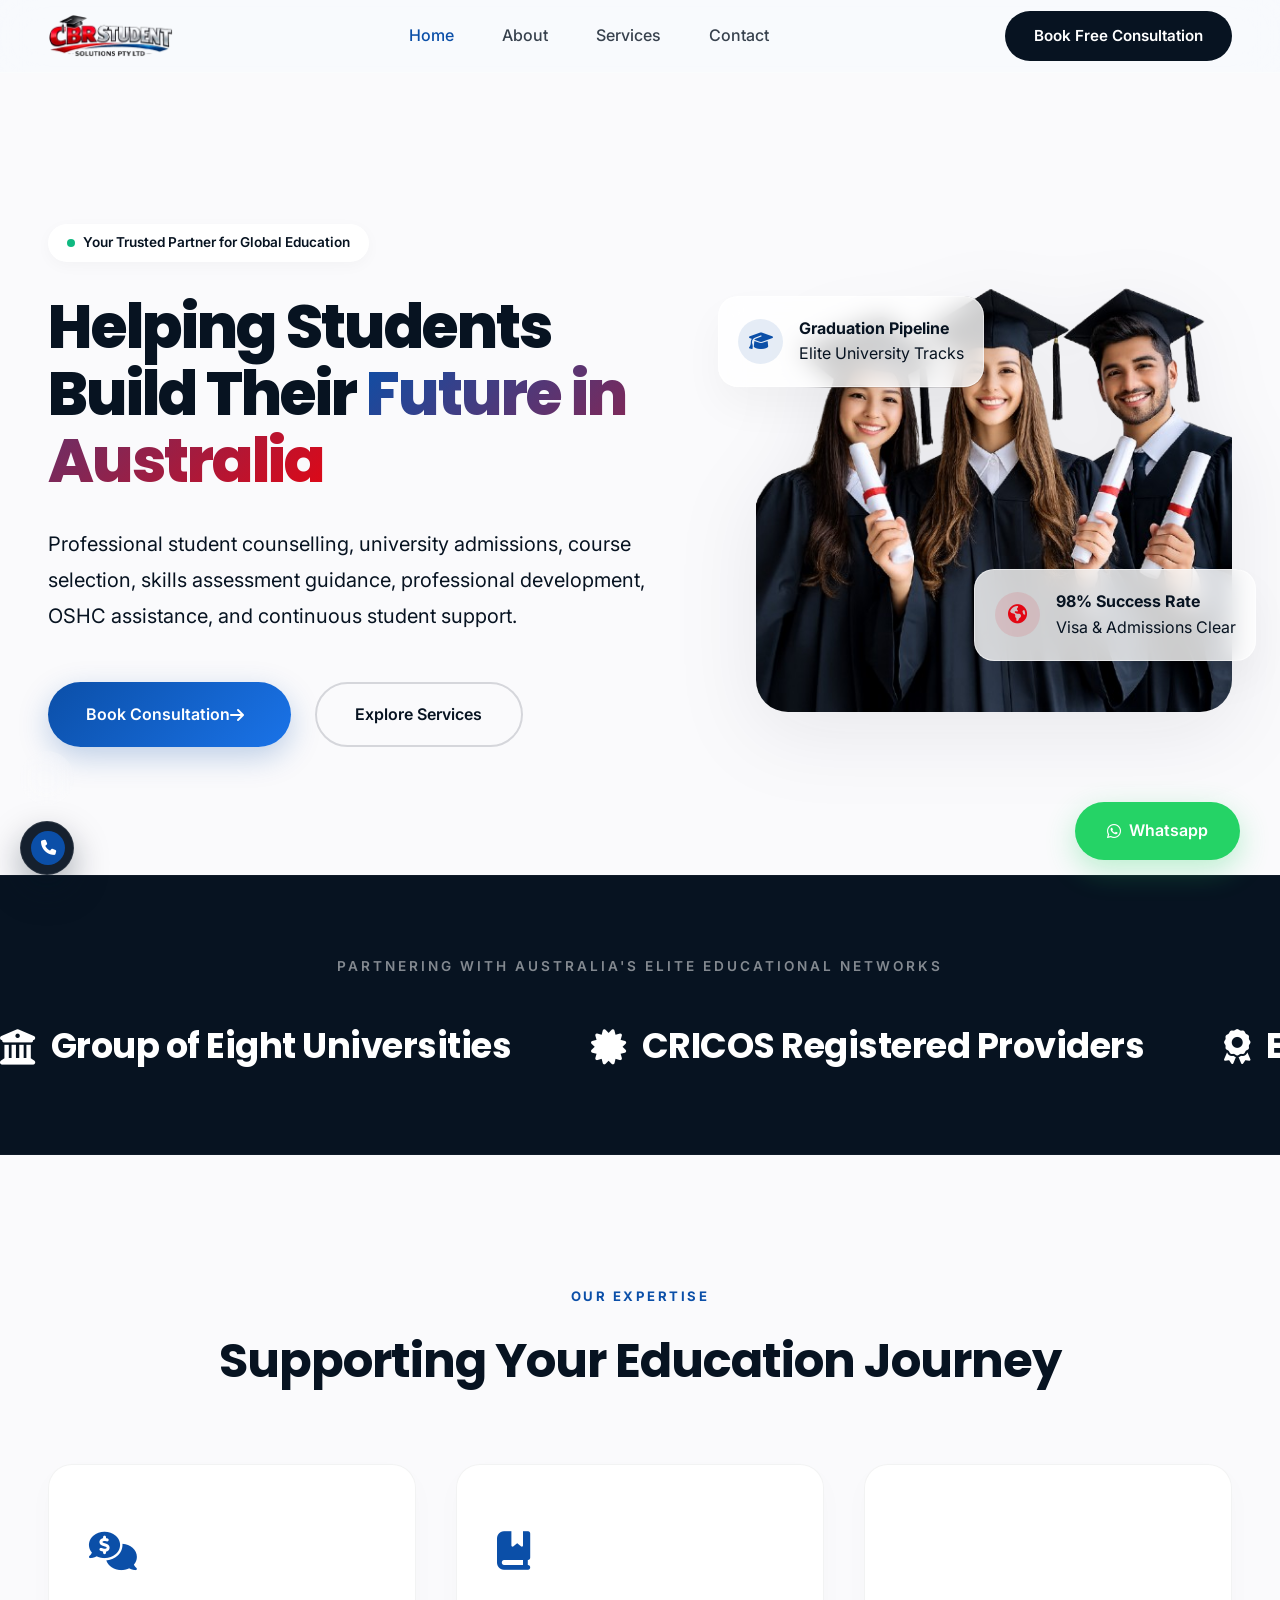
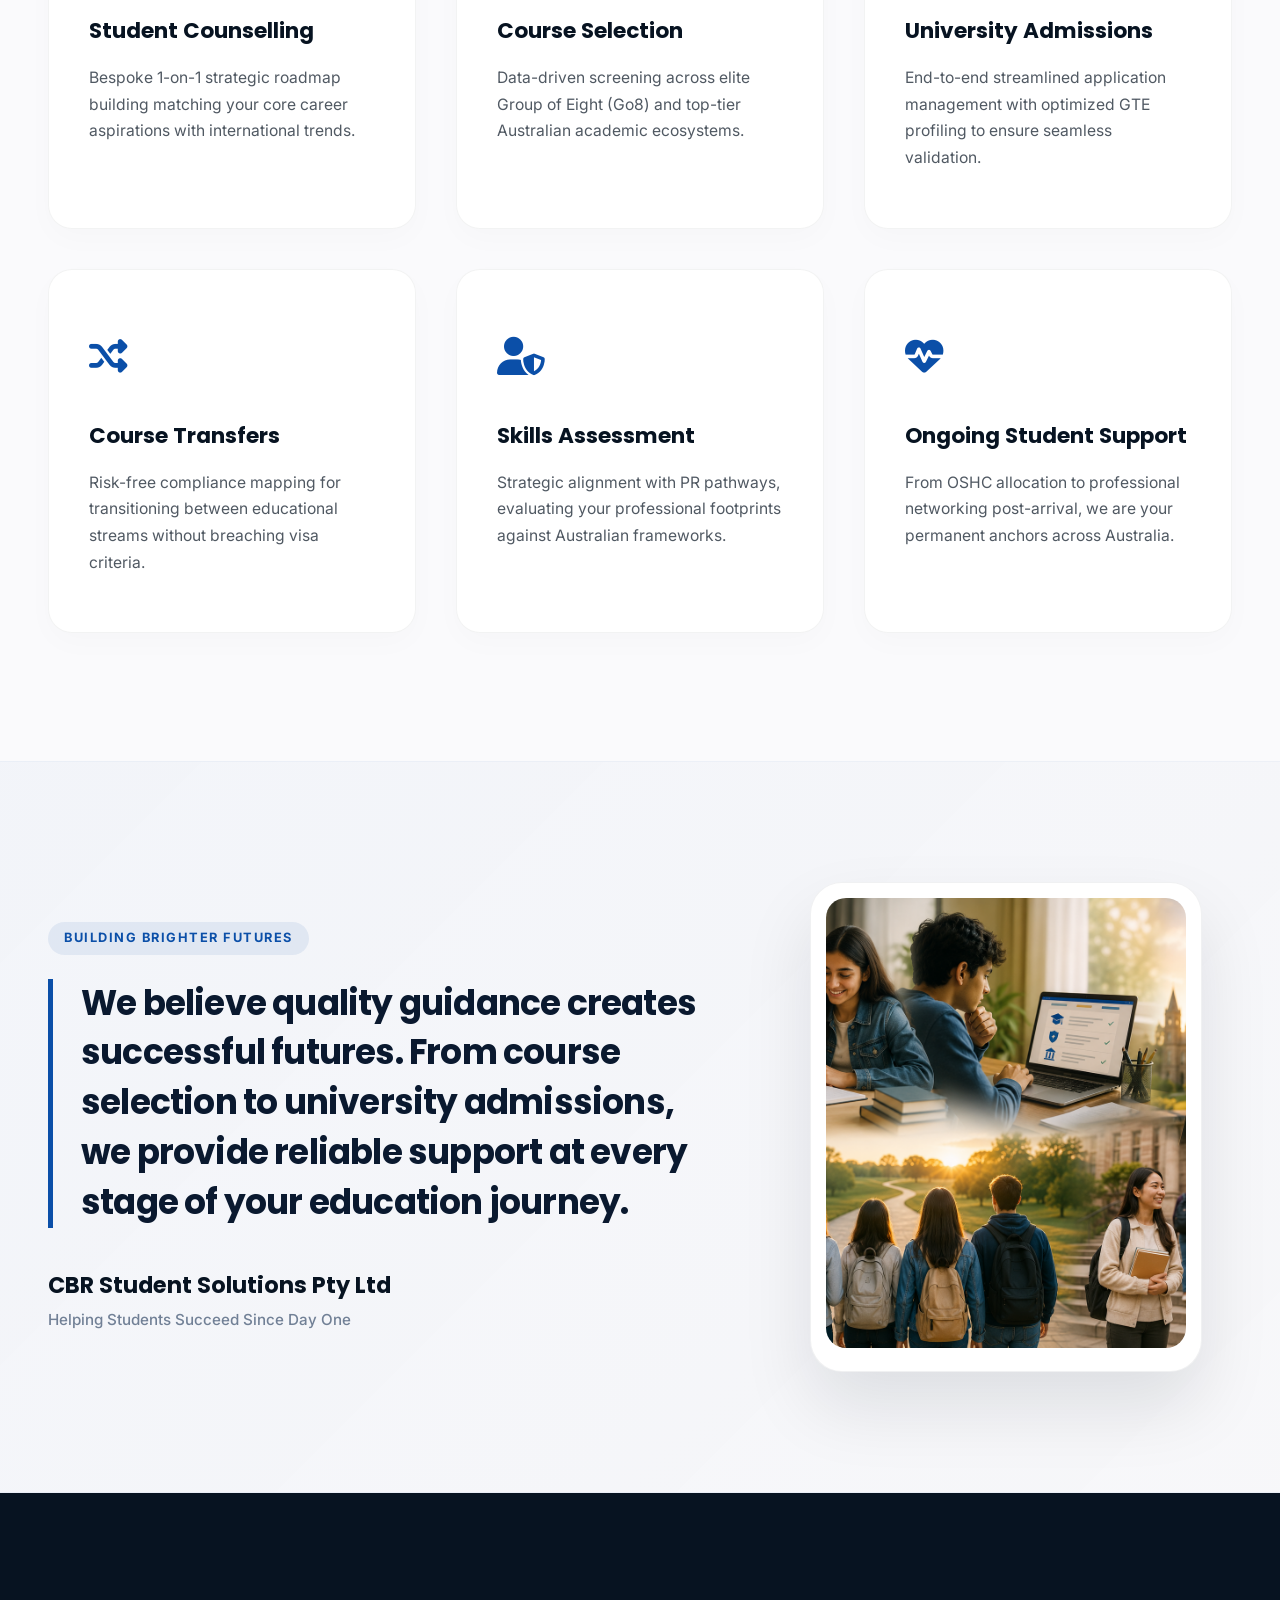
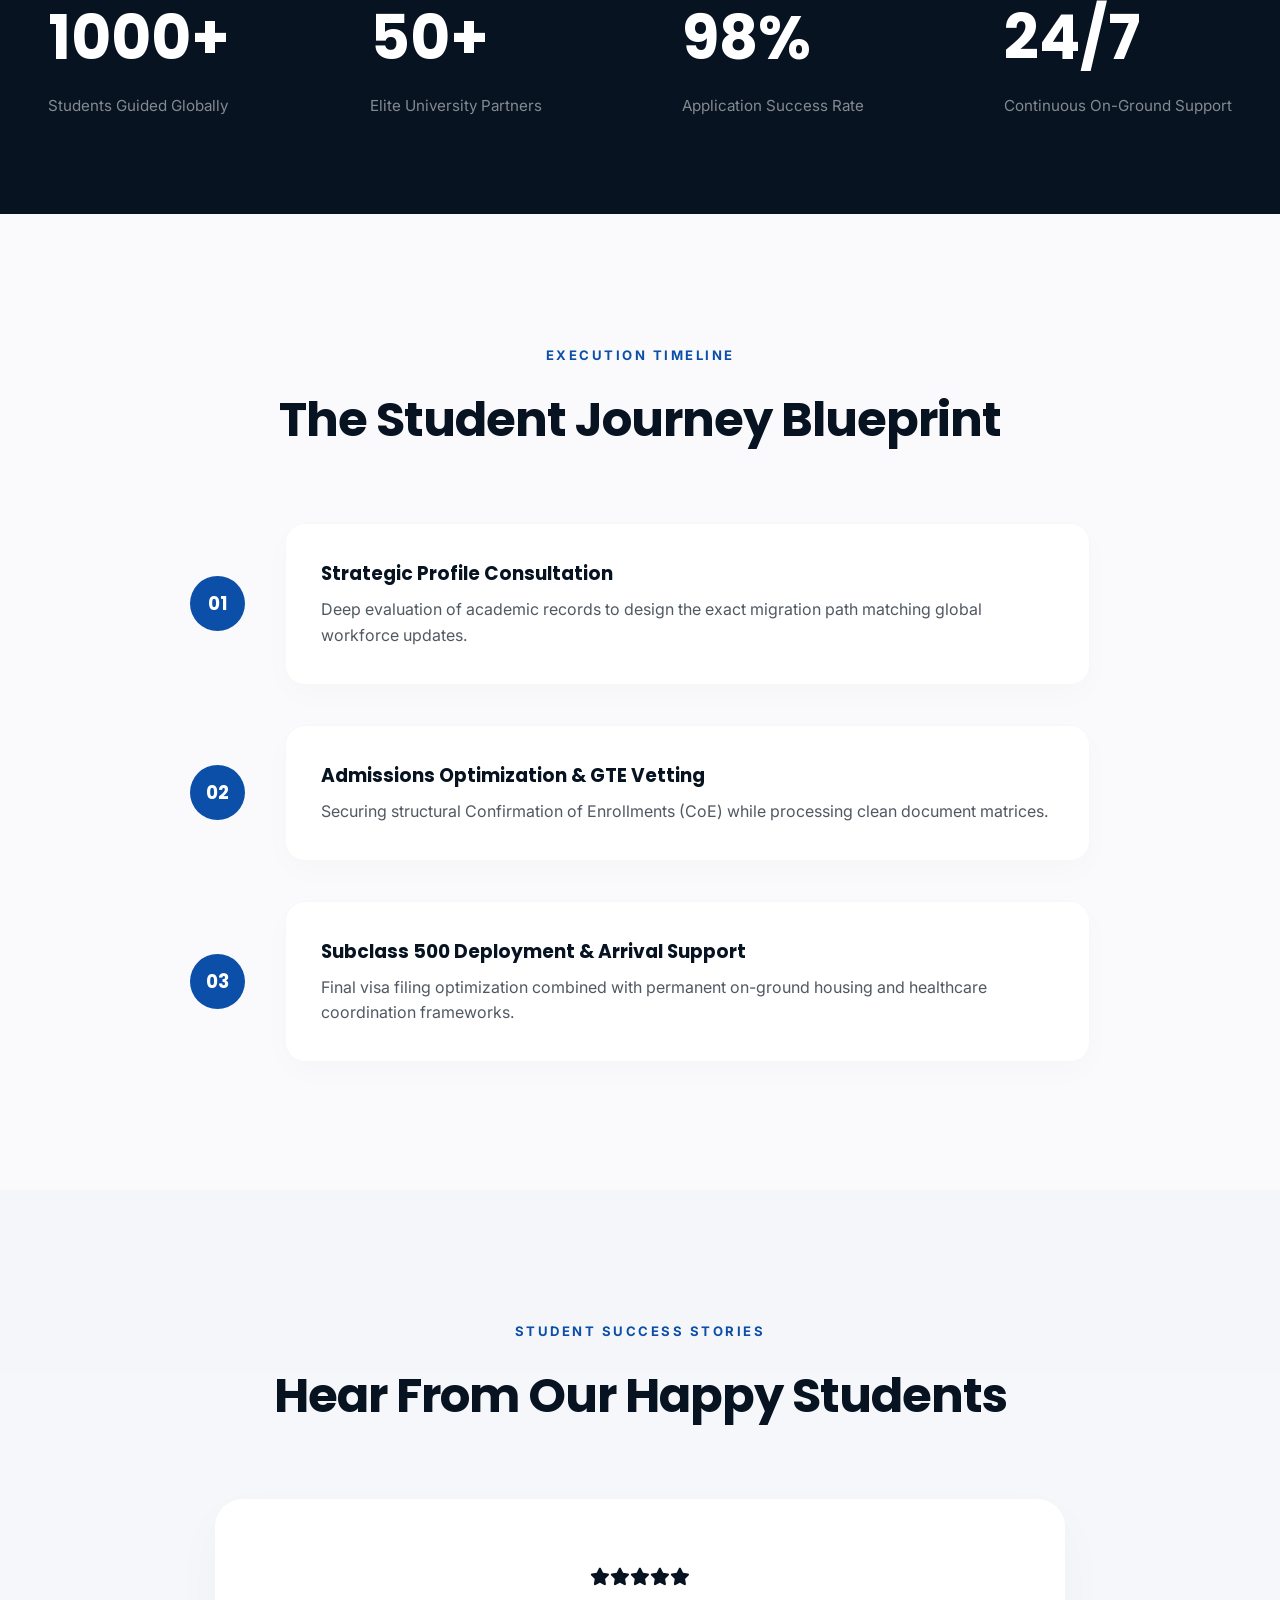
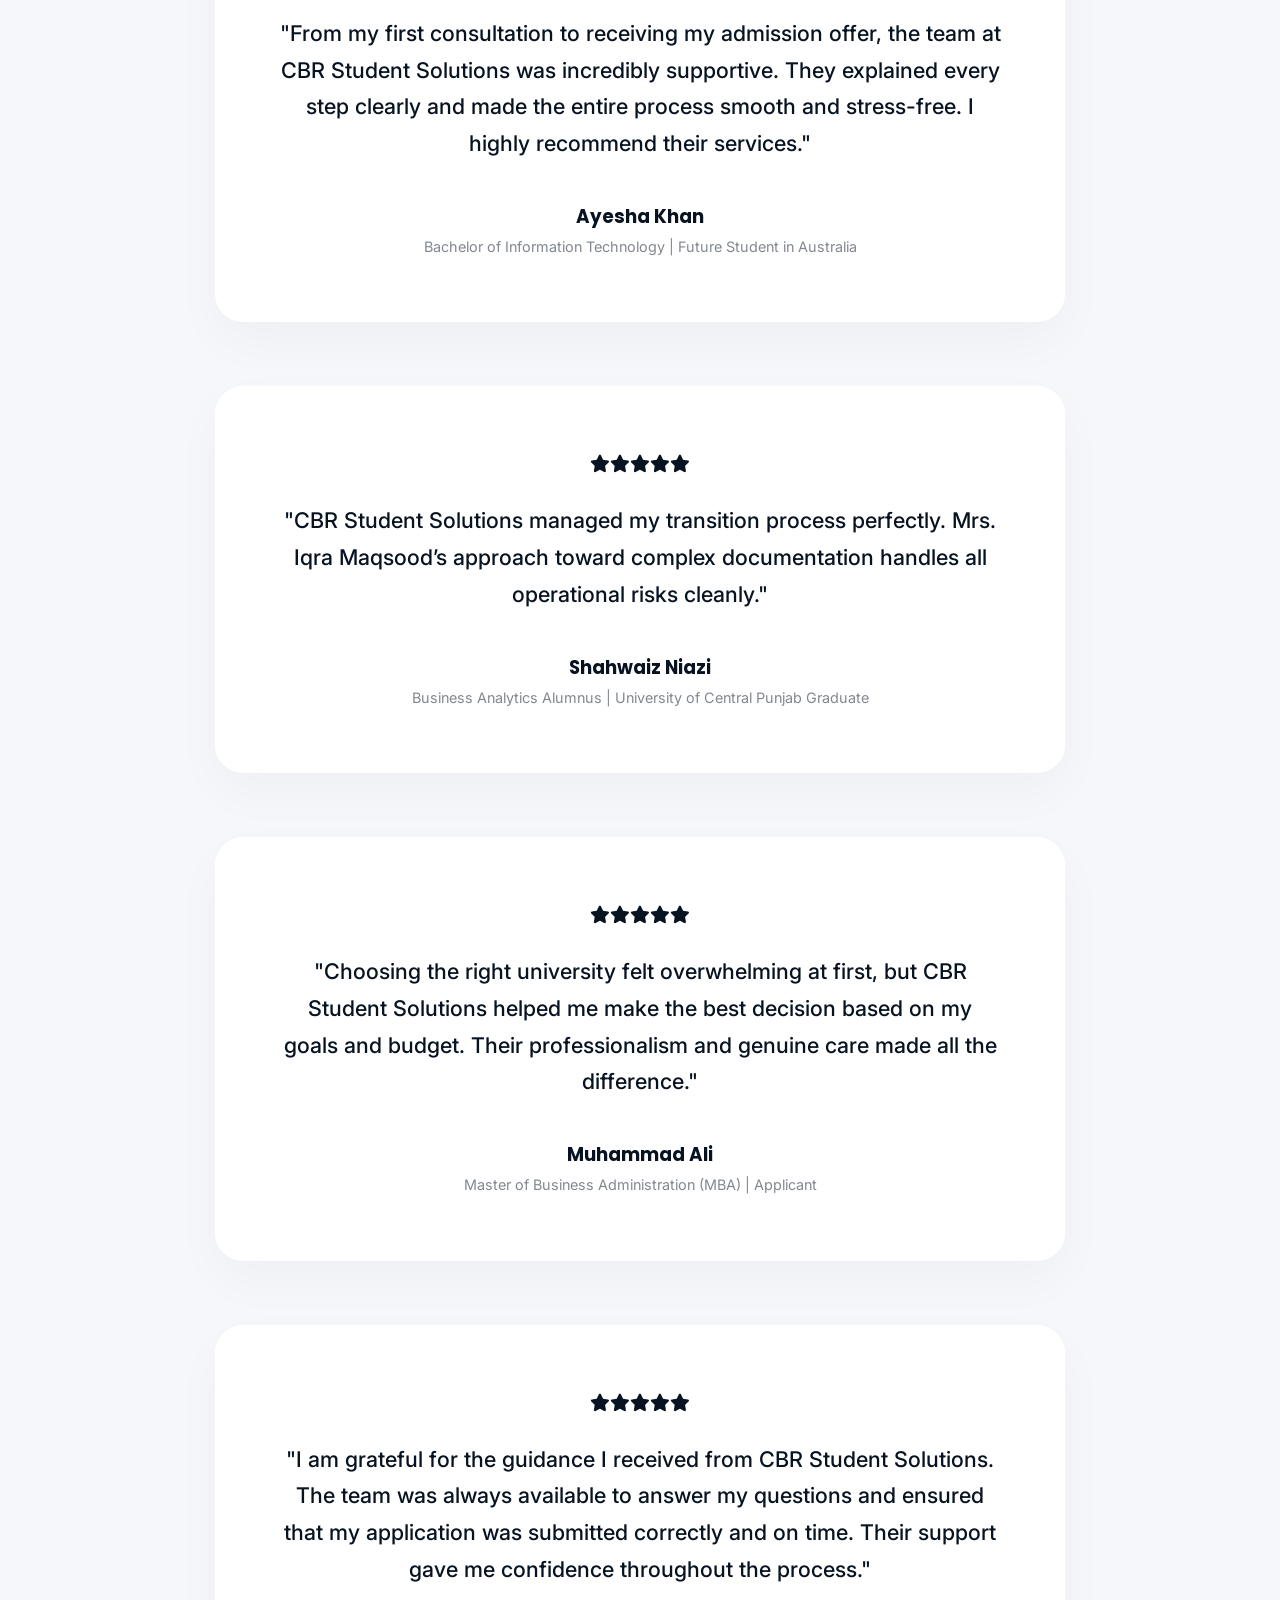
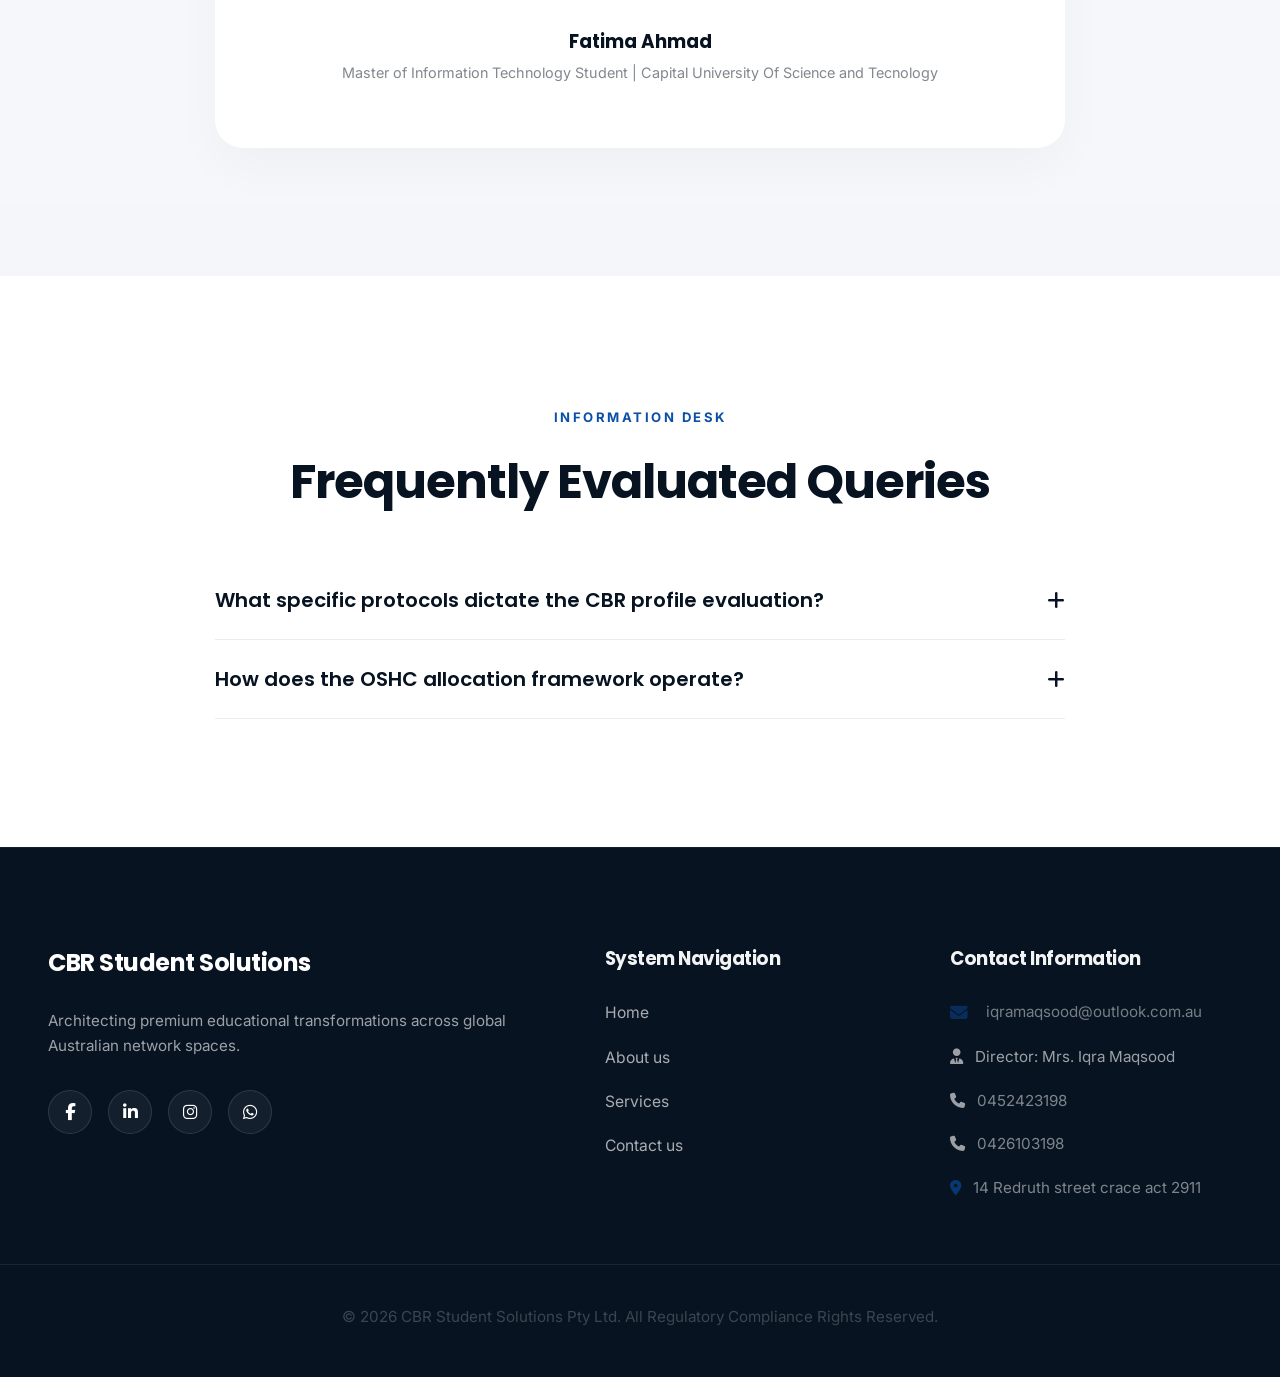
==== commit e3985a77: "Add files via upload" ====
--- a/index.html
+++ b/index.html
@@ -9,10 +9,11 @@
     
     <!-- Open Graph Metadata -->
     <meta property="og:type" content="website">
-    <meta property="og:url" content="https://cbrstudentsolutions.com.au/">
+    <meta property="og:url" content="https://www.cbrstudent.com/">
+    <meta property="og:site_name" content="CBR Student Solutions">
     <meta property="og:title" content="CBR Student Solutions | Australian Education Consultancy">
     <meta property="og:description" content="Empowering international students to build their futures in Australia with elite, transparent counseling and end-to-end admissions support.">
-    <meta property="og:image" content="assets/images/og-banner.jpg">
+    <meta property="og:image" content="assets/og-banner.png">
 
     <title>CBR Student Solutions | Elite Australian Education Consultancy</title>
     
@@ -31,6 +32,19 @@
     <link rel="stylesheet" href="css/style.css">
     <link rel="stylesheet" href="css/animations.css">
     <link rel="stylesheet" href="css/responsive.css">
+    
+    <!-- Site Icon (Favicon) -->
+    <link rel="icon" type="image/png" href="assets/favicon.png">
+
+    <!-- Google Search Schema (For Site Name Display) -->
+    <script type="application/ld+json">
+    {
+      "@context": "https://schema.org",
+      "@type": "WebSite",
+      "name": "CBR Student Solutions",
+      "url": "https://www.cbrstudent.com/"
+    }
+    </script>
 </head>
 <body>
 
@@ -42,20 +56,20 @@
     <!-- Transparent Glass Header -->
     <header class="glass-header">
         <div class="header-container">
-            <a href="index.html" class="logo-wrapper">
+            <a href="/" class="logo-wrapper">
                 <!-- High-End Responsive PNG Logo Placement Component -->
                 <img src="assets/logo1.png" alt="CBR Student Solutions Logo" class="brand-logo-img">
             </a>
             
             <nav class="nav-menu">
-                <a href="index.html" class="nav-link active">Home</a>
-                <a href="about.html" class="nav-link">About</a>
-                <a href="services.html" class="nav-link">Services</a>
-                <a href="contact.html" class="nav-link">Contact</a>
+                <a href="/" class="nav-link active">Home</a>
+                <a href="/about" class="nav-link">About</a>
+                <a href="/services" class="nav-link">Services</a>
+                <a href="/contact" class="nav-link">Contact</a>
             </nav>
 
             <div class="header-actions">
-                <a href="contact.html" class="cta-premium">
+                <a href="/contact" class="cta-premium">
                     <span>Book Free Consultation</span>
                 </a>
                 <button class="hamburger-menu" aria-label="Toggle Menu">
@@ -77,7 +91,7 @@
                 
                 <div class="hero-content">
                     <div class="trust-badge-mini" data-aos="fade-down">
-                        <span class="badge-dot"></span> Trusted Australian Education Consultants
+                        <span class="badge-dot"></span> Your Trusted Partner for Global Education
                     </div>
                     <h1 class="hero-title" data-aos="fade-up" data-aos-delay="100">
                         Helping Students Build Their <span class="text-gradient">Future in Australia</span>
@@ -86,8 +100,8 @@
                         Professional student counselling, university admissions, course selection, skills assessment guidance, professional development, OSHC assistance, and continuous student support.
                     </p>
                     <div class="hero-cta-group" data-aos="fade-up" data-aos-delay="300">
-                        <a href="contact.html" class="btn-primary-glow">Book Consultation <i class="fa-solid fa-arrow-right icon-spacing"></i></a>
-                        <a href="services.html" class="btn-secondary-outline">Explore Services</a>
+                        <a href="/contact" class="btn-primary-glow">Book Consultation <i class="fa-solid fa-arrow-right icon-spacing"></i></a>
+                        <a href="/services" class="btn-secondary-outline">Explore Services</a>
                     </div>
                 </div>
 
@@ -406,10 +420,10 @@
             <!-- Middle Navigation Links Column -->
             <div class="footer-links-column">
                 <h4>System Navigation</h4>
-                <a href="index.html">Home</a>
-                <a href="about.html">About us</a>
-                <a href="services.html">Services</a>
-                <a href="contact.html">Contact us</a>
+                <a href="/">Home</a>
+                <a href="/about">About us</a>
+                <a href="/services">Services</a>
+                <a href="/contact">Contact us</a>
             </div>
 
             <!-- Right Communications Column with Clickable Email -->
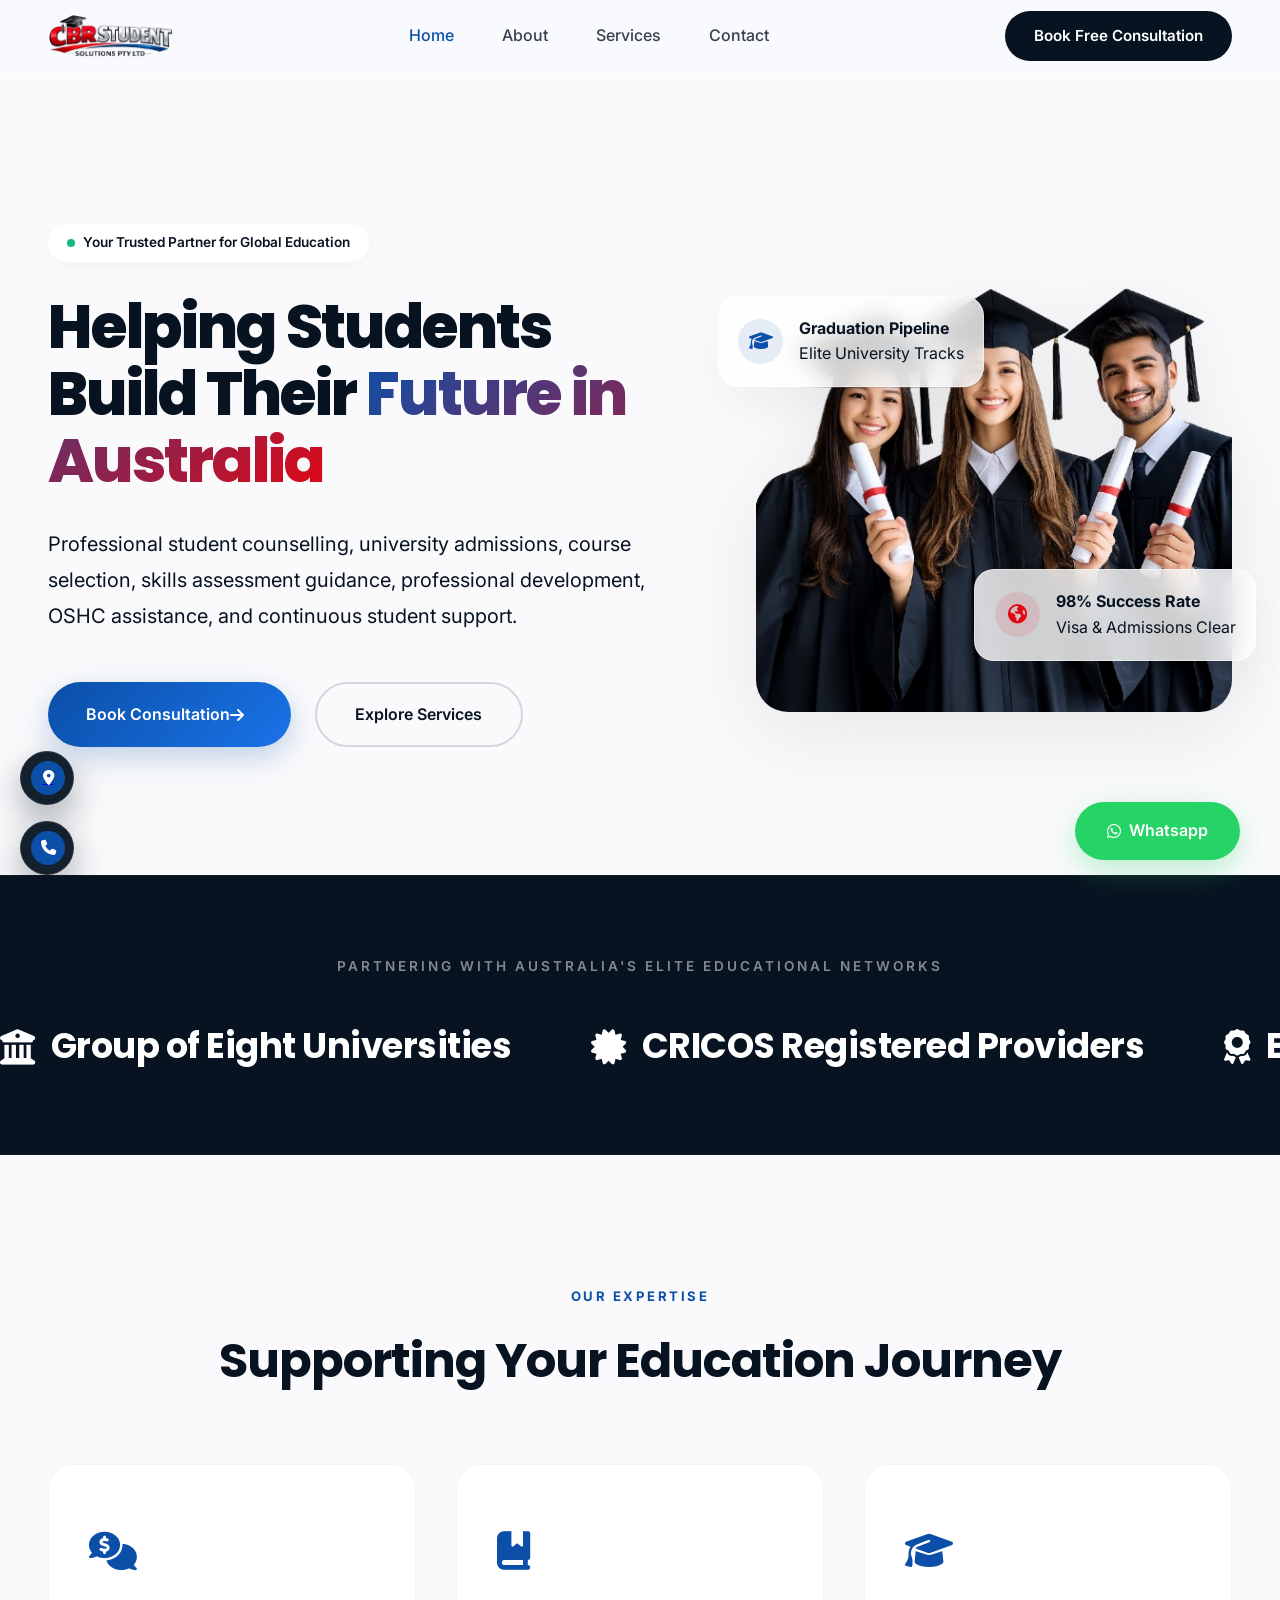
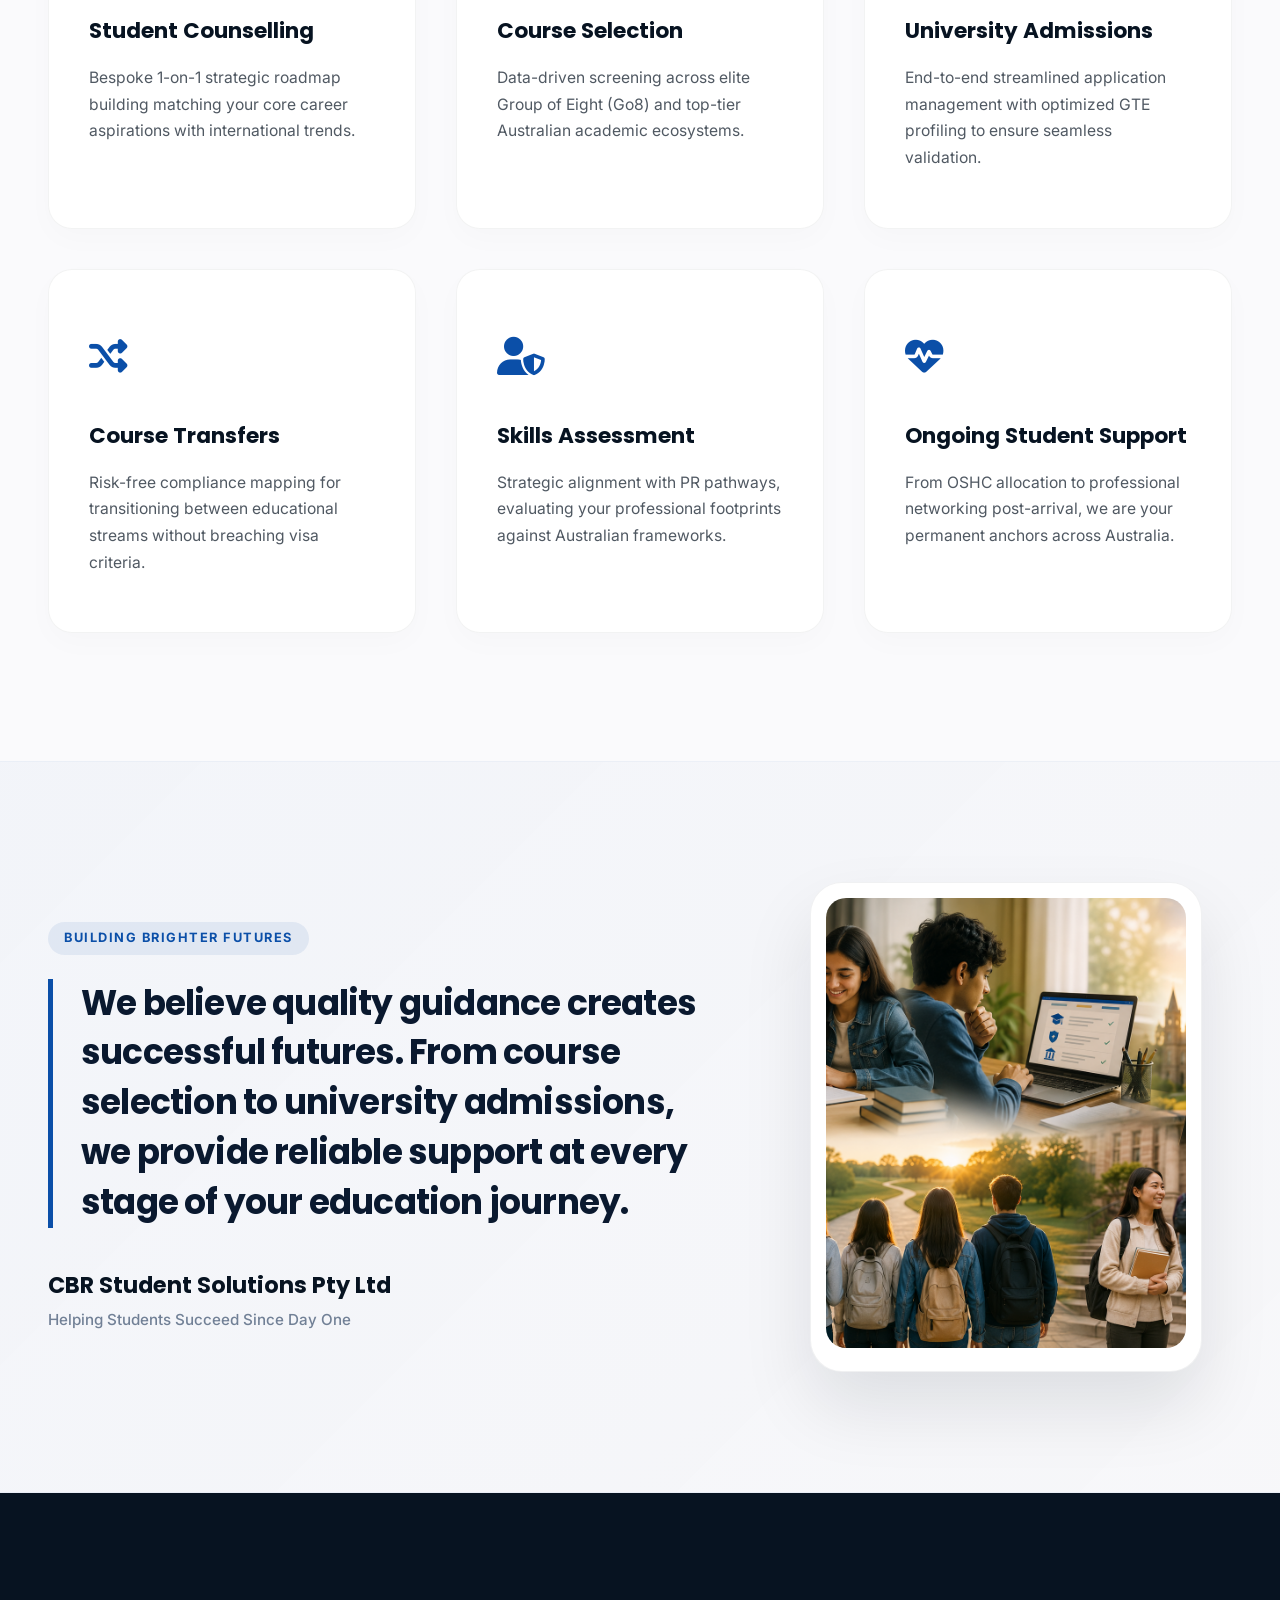
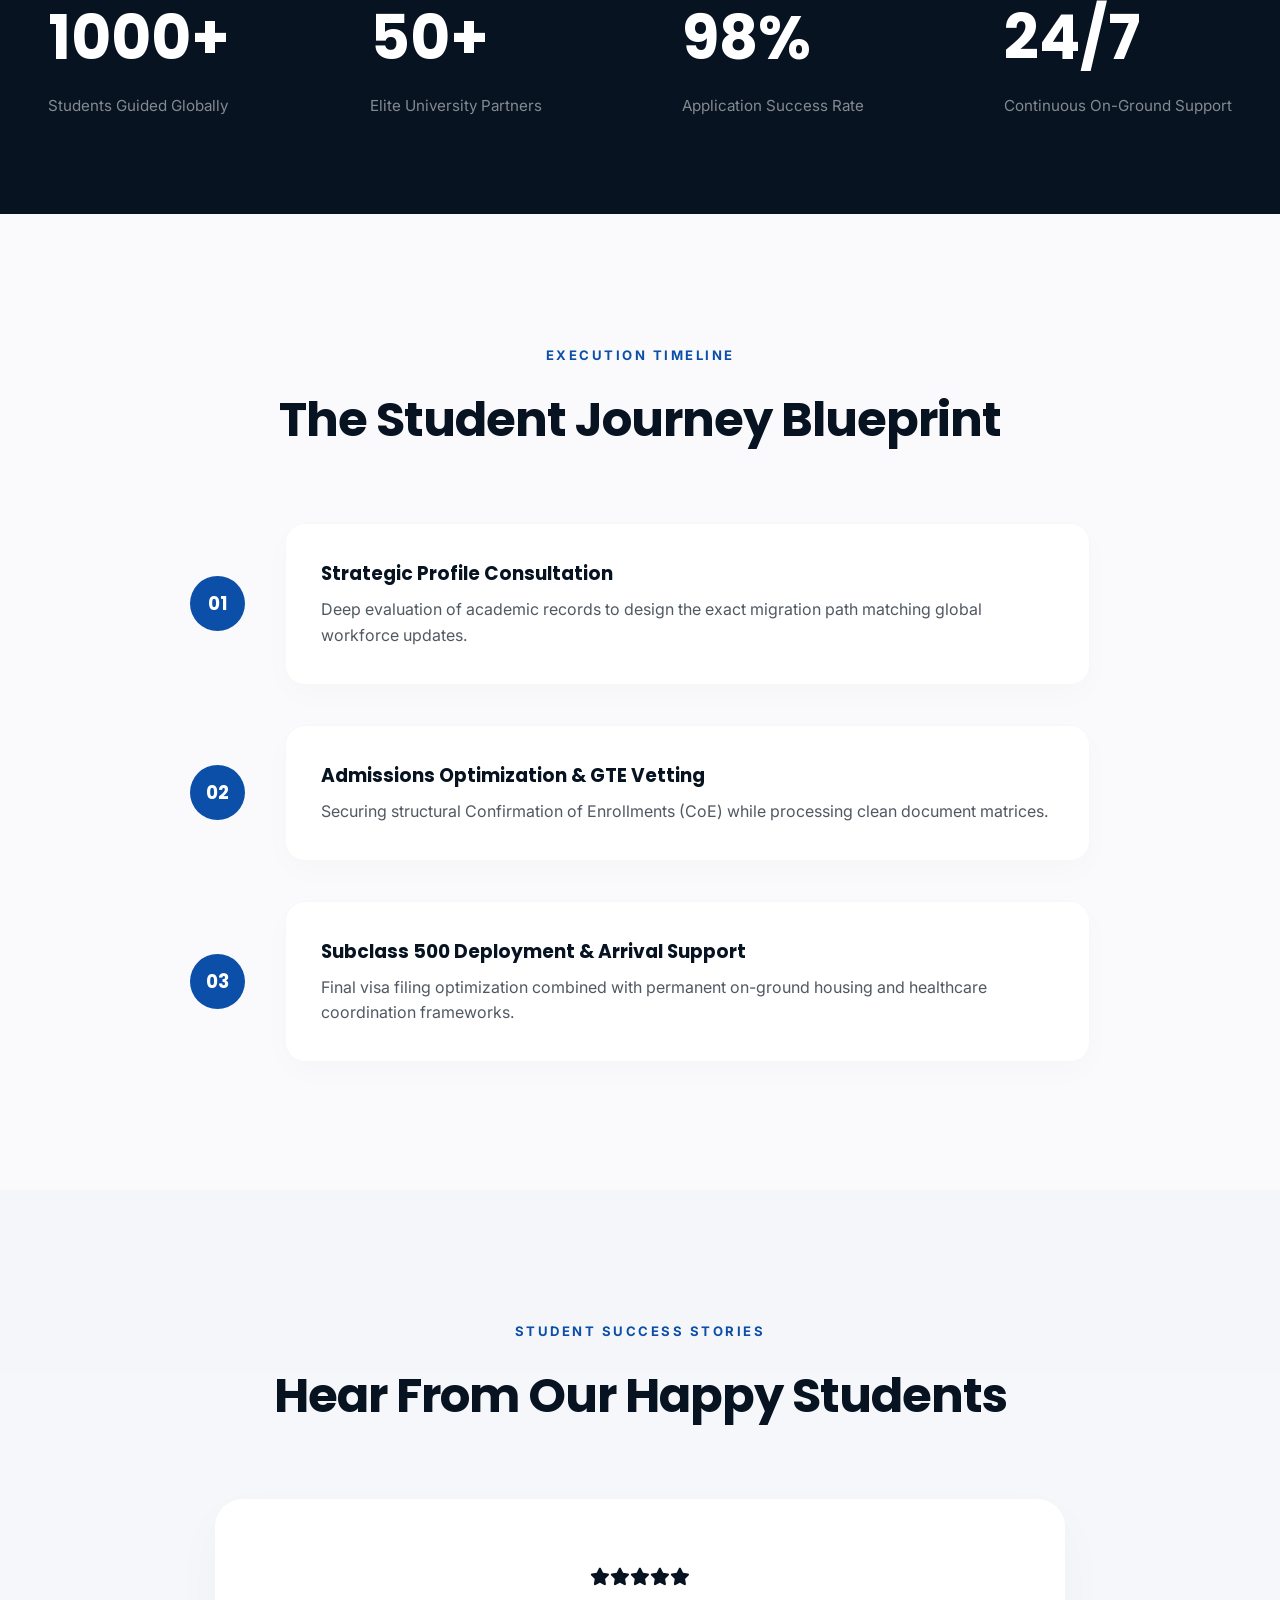
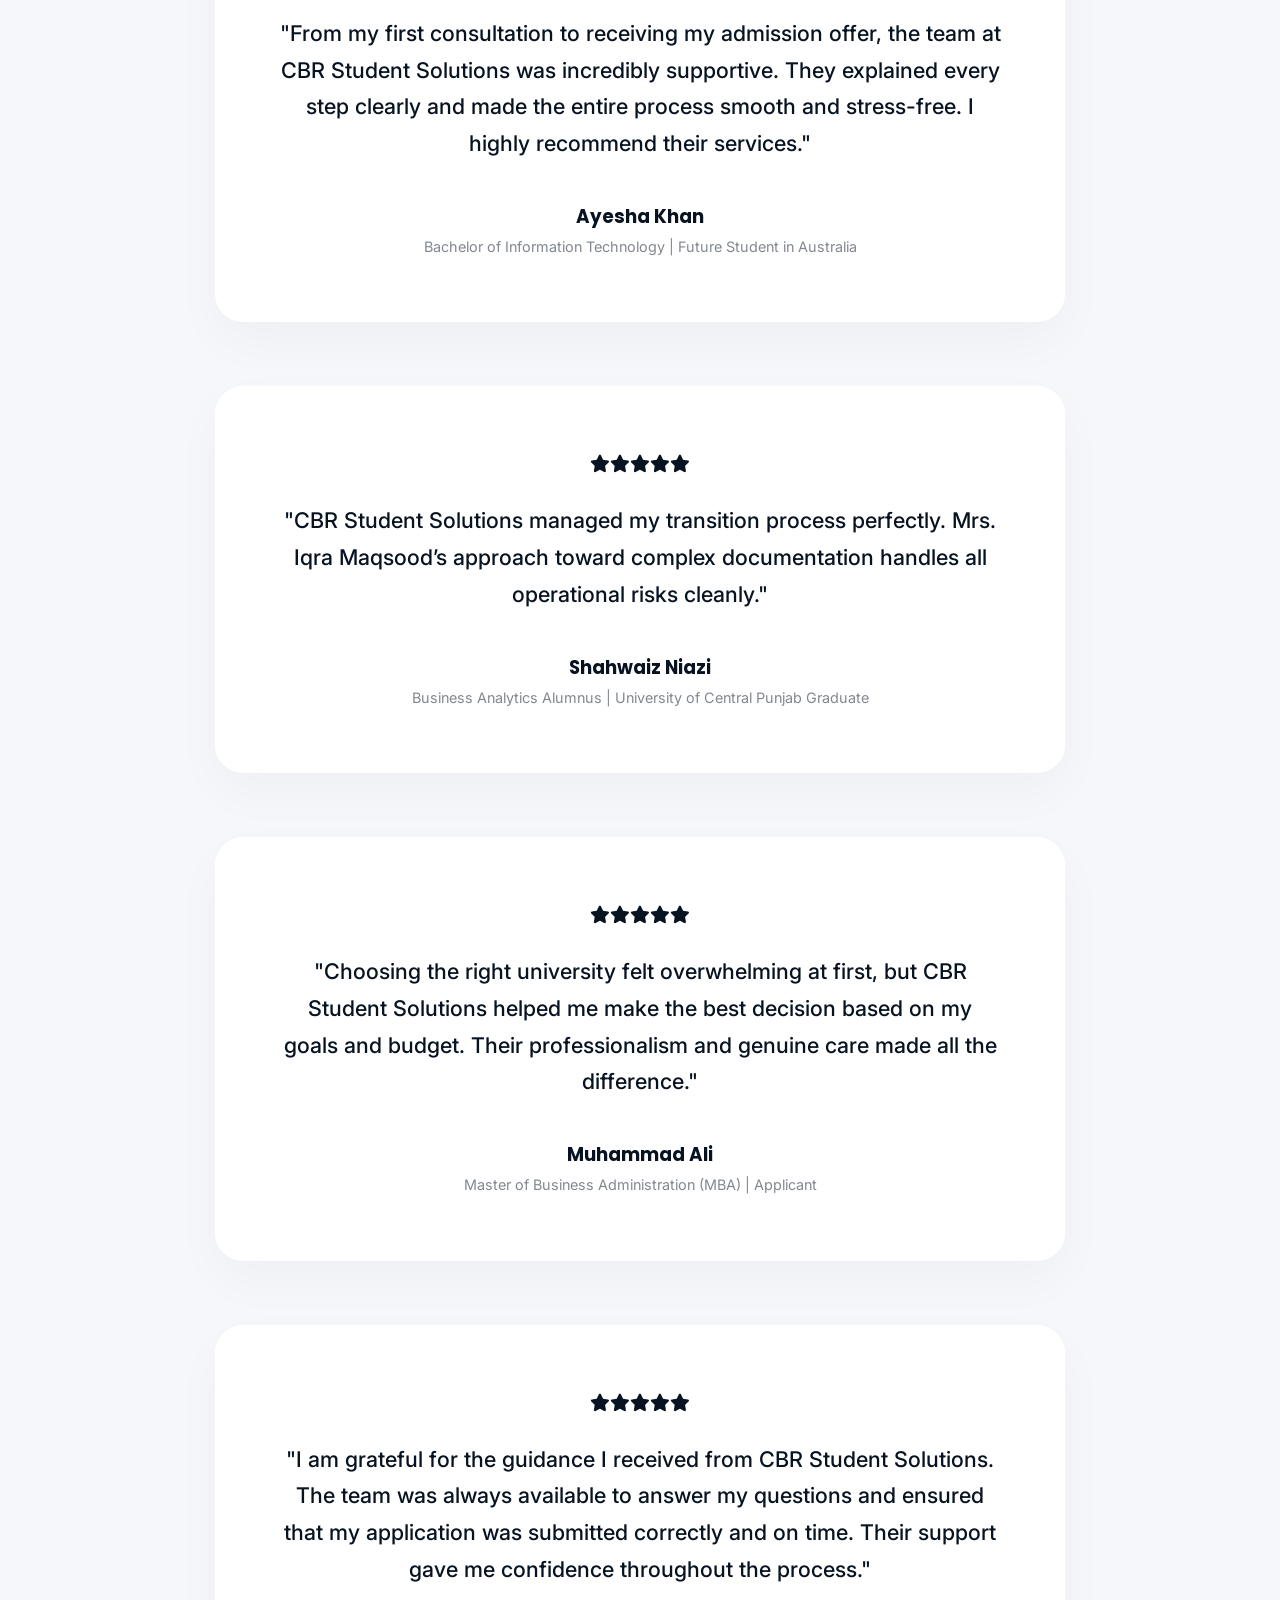
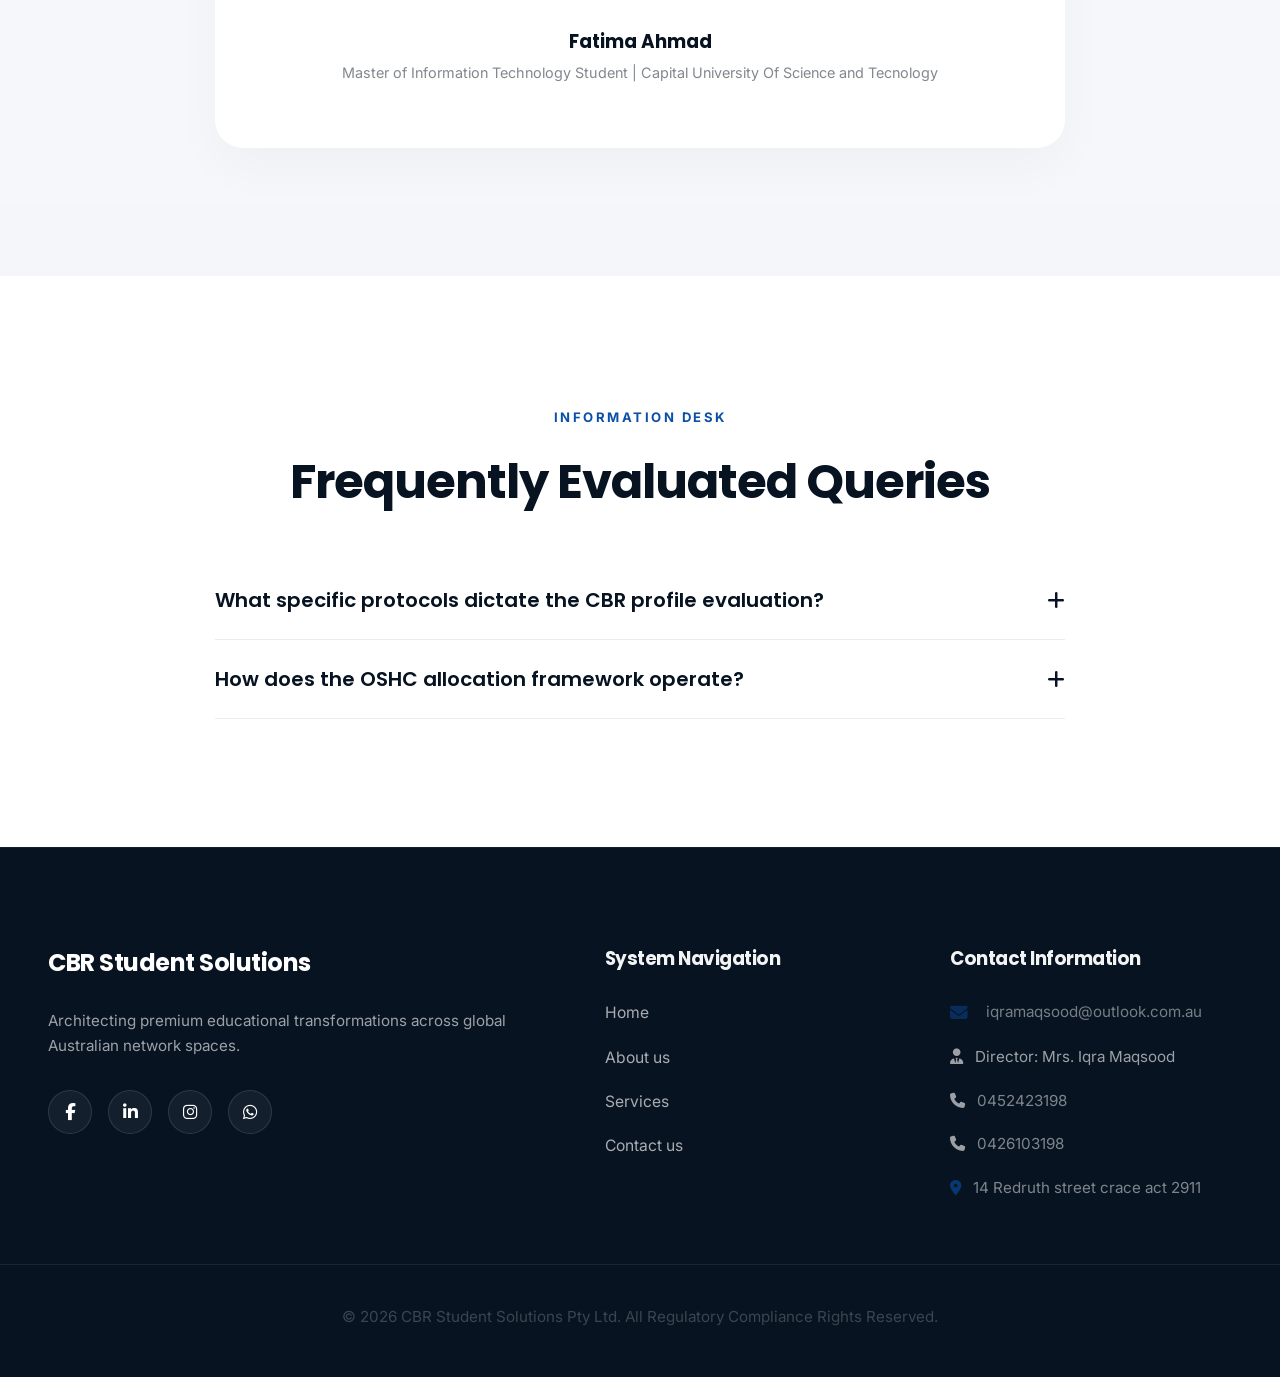
==== commit 7beee8d0: "Add files via upload" ====
--- a/index.html
+++ b/index.html
@@ -185,7 +185,7 @@
 
                     <div class="service-card-premium visual-tilt" data-aos="fade-up" data-aos-delay="300">
                         <div class="card-glow-effect"></div>
-                        <div class="service-icon-wrapper"><i class="fa-solid fa-hotel... building-user text-primary"></i></div>
+                        <div class="service-icon-wrapper"><i class="fa-solid fa-graduation-cap text-primary"></i></div>
                         <h3 class="service-card-title">University Admissions</h3>
                         <p class="service-card-desc">End-to-end streamlined application management with optimized GTE profiling to ensure seamless validation.</p>
                     </div>
